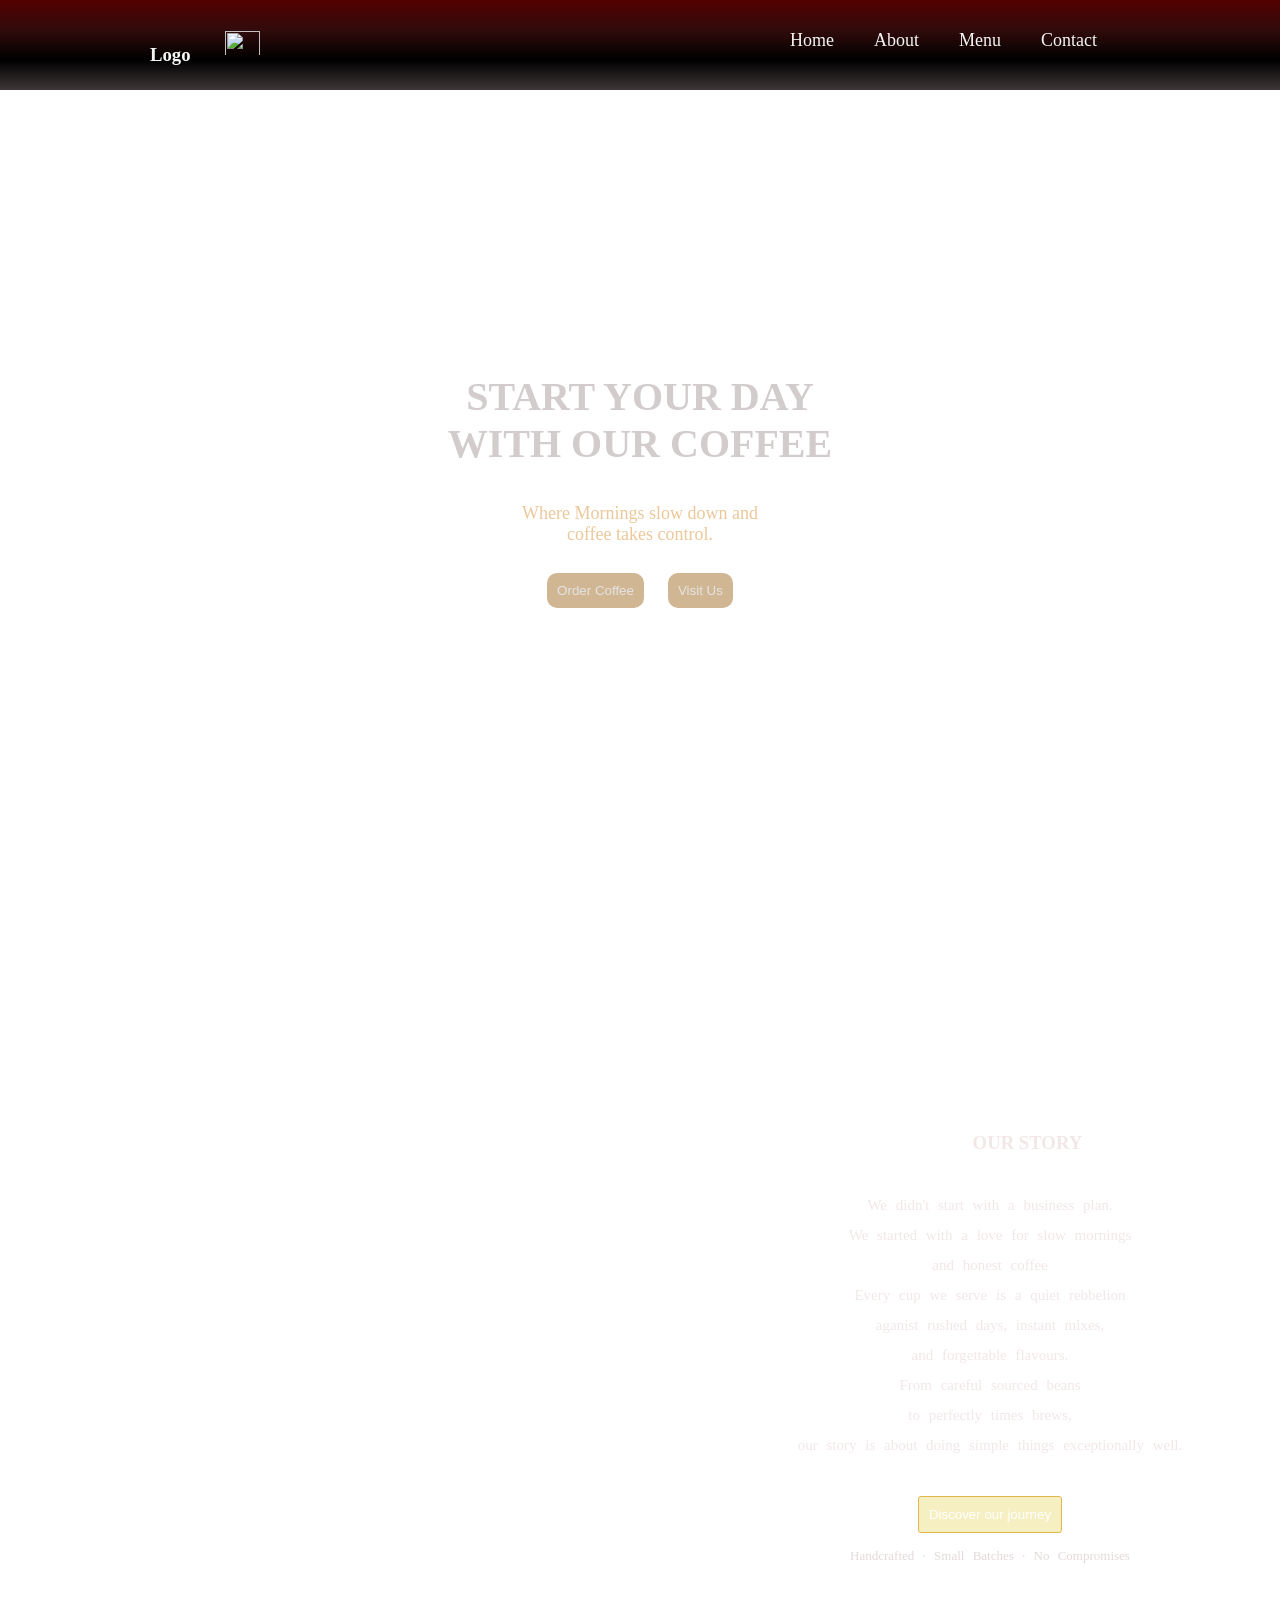
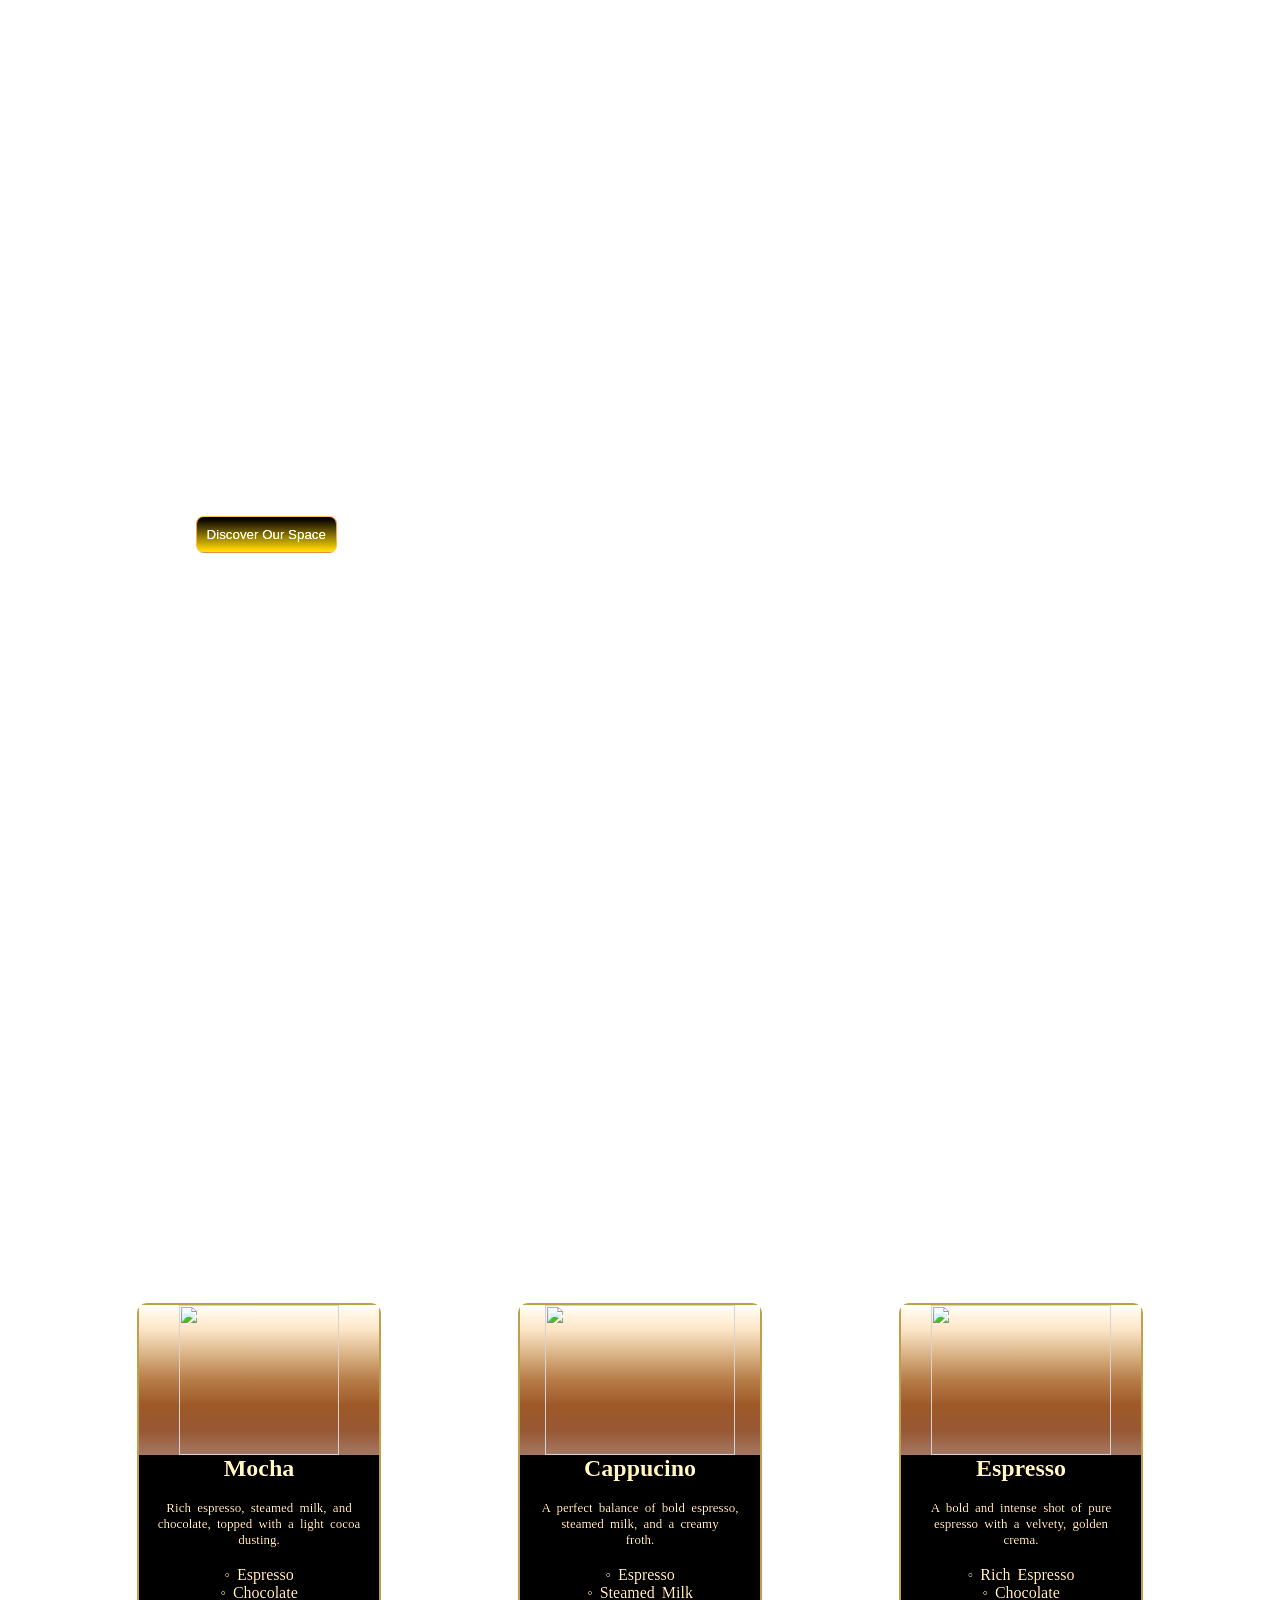
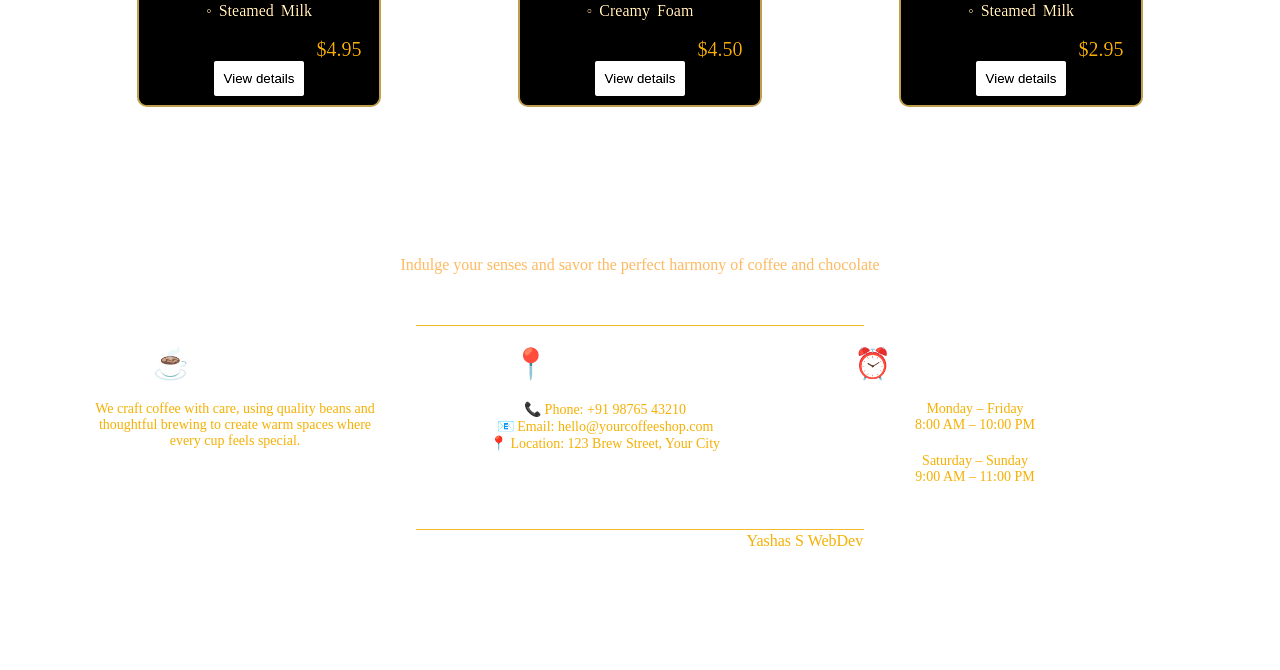
==== index.html @ 4d66d203 "Add files via upload" ====
<!DOCTYPE html>
<html lang="en">
<head>
    <meta charset="UTF-8">
    <meta name="viewport" content="width=device-width, initial-scale=1.0">
    <title>Coffee-Landing-Page</title>
    <link rel="shortcut icon" href="../Coffee-Project/images/favicon-img-coffee.png" type="image/x-icon">
    <link rel="stylesheet" href="style.css">
    <link rel="stylesheet" href="https://cdnjs.cloudflare.com/ajax/libs/font-awesome/7.0.1/css/all.min.css" integrity="sha512-2SwdPD6INVrV/lHTZbO2nodKhrnDdJK9/kg2XD1r9uGqPo1cUbujc+IYdlYdEErWNu69gVcYgdxlmVmzTWnetw==" crossorigin="anonymous" referrerpolicy="no-referrer" />
</head>
<body>
    <nav>
        <section>
            <h1>Logo</h1>
            <img src="./images/coffee-logo.png" alt="" height="35px" width="35px">
        </section>
        <section>
            <ul>
                <li><a href="">Home</a></li>
                <li><a href="">About</a></li>
                <li><a href="">Menu</a></li>
                <li><a href="">Contact</a></li>
            </ul>
        </section>
    </nav>



    <main>
        <section>
            <h1>START YOUR DAY <br> WITH OUR COFFEE</h1>
            <br><br>
            <p>Where Mornings slow down and <br> coffee takes control.</p>
            <br>
            <div>
                <button>Order Coffee</button>
                <button>Visit Us</button>
            </div>
        </section>
    </main>


    <article>
        <section>
            <h1 style="display: flex; justify-content: flex-end;">OUR STORY</h1>
            <br><br>
            <p>We didn't start with a business plan.</p>
            <p>We started with a love for slow mornings <br> and honest coffee</p>
            <p>Every cup we serve is a quiet rebbelion <br> aganist rushed days, instant mixes,<br>and forgettable flavours.</p>
            <p>From careful sourced beans <br> to perfectly times brews,<br>our story is about doing simple things exceptionally well.</p>
            <br><br>
            <div>
                <button>Discover our journey</button>
            </div>
            <p class="para">
                Handcrafted · Small Batches · No Compromises
            </p>
        </section>
    </article>


    <aside>
        <section>
            <h1>PERFECT PLACE <br> TO ENJOY YOUR <br> COFFEE</h1>
            <br>
            <p>Slow mornings. Warm cups. Honest conversations.</p>
            <br>
            <p>From carefully brewed espresso to silky handcrafted lattes. <br>this is where coffee meets comfort and moments linger longer <br>than the last sip.</p>
            <br>
            <p>Crafted with passion. Served with soul.</p>
            <br><br>
            <div>
                <button>Discover Our Space</button>
            </div>
        </section>
    </aside>


    <div class="product-layout">
        <section class="section-1">
            <p>_____________PRODUCTS_______________</p>
        </section>
        <section class="section-2">
            <div class="main-div">
                <div class="sub-div">
                    <img src="./images/1.png" alt="" height="150" width="160">
                </div>
                <div class="sub-div-2">
                    <h1>Mocha</h1>
                    <br>
                    <p>Rich espresso, steamed milk, and <br>chocolate, topped with a light cocoa dusting.</p>
                    <br>
                    <ul>
                        <li>◦ Espresso</li>
                        <li>◦ Chocolate</li>
                        <li>◦ Steamed Milk</li>
                    </ul>
                    <br>
                    <span>$4.95</span>
                    <br>
                    <button style="padding: 10px;">View details</button>
                </div>
            </div>


            <div class="main-div">
                <div class="sub-div">
                    <img src="./images/2.png" alt="" height="150" width="190">
                </div>
                <div class="sub-div-2">
                    <h1>Cappucino</h1>
                    <br>
                    <p>A perfect balance of bold espresso, <br> steamed milk, and a creamy <br> froth.</p>
                    <br>
                    <ul>
                        <li>◦ Espresso</li>
                        <li>◦ Steamed Milk</li>
                        <li>◦ Creamy Foam</li>
                    </ul>
                    <br>
                    <span>$4.50</span>
                    <br>
                    <button style="padding: 10px;">View details</button>
                </div>
            </div>



            <div class="main-div">
                <div class="sub-div">
                    <img src="./images/3.png" alt="" height="150" width="180">
                </div>
                <div class="sub-div-2">
                    <h1>Espresso</h1>
                    <br>
                    <p>A bold and intense shot of pure <br> espresso with a velvety, golden <br> crema.</p>
                    <br>
                    <ul>
                        <li>◦ Rich Espresso</li>
                        <li>◦ Chocolate</li>
                        <li>◦ Steamed Milk</li>
                    </ul>
                    <br>
                    <span>$2.95</span>
                    <br>
                    <button style="padding: 10px;">View details</button>
                </div>
            </div>
        </section>
        <section class="section-3">
            <p>Indulge your senses and savor the perfect harmony of coffee and chocolate</p>
        </section>
        <footer>
            <p>________________________________________________________</p>
            <br>
            <div class="footer-div">
                <div>
                    <h1>☕ About Us</h1>
                    <p>We craft coffee with care, using quality beans and thoughtful brewing to create warm spaces where every cup feels special.</p>
                </div>
                <div>
                    <h1>📍 Contact Us</h1>
                    <p>📞 Phone: +91 98765 43210 <br>
                        📧 Email: hello@yourcoffeeshop.com <br>
                        📍 Location: 123 Brew Street, Your City</p>
                </div>
                <div>
                    <h1>⏰ Opening Hours</h1>
                    <p>Monday – Friday <br>
                    8:00 AM – 10:00 PM</p>
                    <p>Saturday – Sunday <br>
                    9:00 AM – 11:00 PM</p>
                </div>
            </div>
            <br>
            <p>________________________________________________________</p>
            <p><span style="color: whitesmoke;">Copyright &copy; 2026 Yashas S WebDev | Provided by </span><span>Yashas S WebDev</span></p>
        </footer>
    </div>
</body>
</html>
---- style.css ----
*{
    margin: 0;
    border: 0;
}



nav{
    height: 10vh;
    /* background: linear-gradient(black,brown); */
    /* https://grabient.com/HQBgrAzANKAsAcMT0cAjLAnDNYDsOsATDEUSKWicGWlBMHmtA3kS8AGyYRA?style=linearSwatches */
/* https://grabient.com/HQVgnADANMAsBsAOGsDsYYgEwdARlxAGZ4ZVYsZ5VUyw8oBaCYPLW4JZUIopliIlhQ8wCOJFj4fCEA */
    background: linear-gradient(rgb(83, 0, 0),rgb(49, 11, 11),black,rgb(62, 55, 55));
/* background: linear-gradient(90deg, #df3000 0.000%, #ff9125 16.667%, #dad99a 33.333%, #72e0e8 50.000%, #14a3d6 66.667%, #004373 83.333%, #3a0005 100.000%); */
/* background: linear-gradient( #05050a 0.000%, #05050a 7.692%, #090a0e calc(7.692% + 1px), #090a0e 15.385%, #0d0e12 calc(15.385% + 1px), #0d0e12 23.077%, #121316 calc(23.077% + 1px), #121316 30.769%, #16171a calc(30.769% + 1px), #16171a 38.462%, #1a1b1e calc(38.462% + 1px), #1a1b1e 46.154%, #1e1f22 calc(46.154% + 1px), #1e1f22 53.846%, #222326 calc(53.846% + 1px), #222326 61.538%, #26272a calc(61.538% + 1px), #26272a 69.231%, #292a2d calc(69.231% + 1px), #292a2d 76.923%, #2c2d30 calc(76.923% + 1px), #2c2d30 84.615%, #2e2f33 calc(84.615% + 1px), #2e2f33 92.308%, #303135 calc(92.308% + 1px) 100.000%); */
    /* background-color: black; */
    color: whitesmoke;
    display: flex;
    flex-direction: row;
    justify-content: space-between;
}
nav h1{
    display: flex;
    flex-direction: row;
    position: relative;
    left: 150px;
    top: 15px;
    display: inline-block;
}
nav img{
    position: relative;
    left: 180px;
    font-size: 50px;
    top: 20px;
}
nav ul{
    list-style: none;
    display: flex;
    flex-direction: row;
    gap: 40px;
    position: absolute;
    left: 750px;
    top: 30px;
    font-size: 18px;
}
nav ul li a{
    transition-property: all;
    transition-duration: 0.5s;
    transition-timing-function: linear;
}
nav ul li a:hover{
    opacity: 0.5;
}

nav a{
    text-decoration: none;
    color: whitesmoke;
    list-style: none;
}






main{
    height: 90vh;
    /* background: linear-gradient( #ffffd1 0.000%, #ffe07e 16.667%, #ff531e 33.333%, #730000 50.000%, #000000 66.667%, #002d2f 83.333%, #0bbc91 100.000%); */
    color: rgb(224, 217, 217);
    background-image: url(./images/bg-img-coffee-shop.jpg);
    background-repeat: no-repeat;
    background-size: cover;
    background-position: center;
    filter: contrast(85%);
    /* background-attachment: fixed; */
    display: flex;
    flex-direction: column;
    justify-content: center;
    align-items: center;
    text-align: center;
}

main section h1{
    font-size: 40px;
}
main section p{
    font-size: 18px;
    color: rgb(255, 212, 159);
}
main section button{
    padding: 10px;
    border-radius: 10px;
    margin: 10px;
    border-color: white;
    background-color: rgb(223, 192, 151);
    color: whitesmoke;
    cursor: pointer;
    transition-property: all;
    transition-duration: 1s;
    transition-timing-function: ease-in-out;
}
main section button:hover{
    background-color: transparent;
    border-color: whitesmoke;
}
article{
    height: 100vh;
    /* background: linear-gradient( #ffffd1 0.000%, #ffe07e 16.667%, #ff531e 33.333%, #730000 50.000%, #000000 66.667%, #002d2f 83.333%, #0bbc91 100.000%); */
    color: rgba(241, 229, 229, 0.922);
    background-image: url(./images/bg-img-2-Coffee-Shop.jpg);
    background-repeat: repeat;
    background-size: contain;
    background-position: top;
    filter: contrast(100%);
    /* background-attachment: fixed; */
    display: flex;
    flex-direction: column;
    justify-content: center;
    align-items: center;
    text-align: center;
}
article section{
    position: relative;
    left: 250px;
}

article p{
    font-size: 15px;
    line-height: 2;
    /* font-family: cursive; */
    font-family: 'Playfair Display', serif;
    word-spacing: 5px;
    position: relative;
    left: 100px;
    font-weight: 100;
}

article button{
    padding: 10px;
    background-color: rgba(234, 215, 105, 0.5);
    color: white;
    border-radius: 3px;
    border: 1px solid goldenrod;
    opacity: 0.8;
    position: relative;
    left: 100px;
    margin-bottom: 10px;
    cursor: pointer;
    transition: all;
    transition-duration: 1s;
    transition-timing-function: ease-in-out;
}
article button:hover{
    background-color: transparent;
}
.para{
    font-size: 13px;
    /* font-family: serif; */
    font-family: 'Playfair Display', serif;
    color: rgb(228, 217, 217);
}





aside{
    height: 90vh;
    /* background: linear-gradient( #ffffd1 0.000%, #ffe07e 16.667%, #ff531e 33.333%, #730000 50.000%, #000000 66.667%, #002d2f 83.333%, #0bbc91 100.000%); */
    color: rgba(239, 237, 237, 0.865);
    background-image: url(./images/new_bg-img-Coffee-Shop.jpg);
    background-repeat: no-repeat;
    background-size: cover;
    background-position: center;
    filter: contrast(150%);
    /* background-attachment: fixed; */
    display: flex;
    flex-direction: column;
    justify-content: flex-start;
    align-items: flex-start;
    text-align: center;
}
aside section{
    position: relative;
    top: 100px;
    left: 50px;
    line-height: 1;
    word-spacing: 4px;
}
aside section button{
    padding: 10px;
    border-radius: 8px;
    background: linear-gradient(rgb(35, 34, 34),rgb(222, 195, 40));
    /* background-color: rgba(233, 167, 110, 0.792); */
    color: whitesmoke;
    opacity: 1.5;
    cursor: pointer;
    border: 1px solid rgba(233, 167, 110, 0.792);
    transition: all;
    transition-duration: 1s;
    transition-timing-function: ease-in-out;
}
aside section button:hover{
    opacity: 0.5;
}



.product-layout{
    height: 140vh;
    /* background: linear-gradient( #ffffd1 0.000%, #ffe07e 16.667%, #ff531e 33.333%, #730000 50.000%, #000000 66.667%, #002d2f 83.333%, #0bbc91 100.000%); */
    color: rgba(239, 237, 237, 0.865);
    /* background-image: url(https://images.unsplash.com/photo-1497935586351-b67a49e012bf?w=600&auto=format&fit=crop&q=60&ixlib=rb-4.1.0&ixid=M3wxMjA3fDB8MHxzZWFyY2h8NzB8fGNhZmV8ZW58MHx8MHx8fDA%3D); */
    background-image: url(./images/new_bg-2.jpg);
    background-repeat: no-repeat;
    background-size: cover;
    background-position: center;
    filter: contrast(130%);
    /* filter: brightness(130%); */
    /* background-attachment: fixed; */
    /* display: flex;
    flex-direction: column;
    justify-content: flex-start;
    align-items: flex-start;
    text-align: center; */
}
.section-1{
    height: 20vh;
    font-size: 35px;
    display: flex;
    justify-content: center;
    align-items: center;
    text-align: center;
}
.section-2{
    height: 70vh;
    display: flex;
    flex-direction: row;
    align-items: center;
    justify-content: space-evenly;
    text-align: center;
}

.section-2 .main-div{
    height: 400px;
    width: 240px;
    border: 2px solid rgba(197, 169, 98, 0.897);
    background-color: black;
    border-radius: 10px;
}
.section-2 .sub-div{
    display: flex;
    justify-content: center;
    align-items: center;
    /* https://grabient.com/HQdhAYBpgNgZgEzQKwwCzQIwE5vQetInsMnMtDJjCtiNOCJg3HAyDEA?angle=270 */

    background: linear-gradient( #f2e3da 0.000%, #dfcdb6 16.667%, #c5a683 33.333%, #aa7d55 50.000%, #97623d 66.667%, #926145 83.333%, #9c7969 100.000%);
}

.section-2 .sub-div-2{
    /* line-height: 20px; */
    word-spacing: 3px;
    color: wheat;
}

.section-2 .sub-div-2 p{
    font-size: 13px;
}

.section-2 .sub-div-2 button{
    background: linear-gradient(rgb(229, 194, 104));
    border-radius: 2px;
    transition: all;
    transition-duration: 1s;
    transition-timing-function: ease-out;
    cursor: pointer;
}

.section-2 .sub-div-2 span{
    position: relative;
    left: 80px;
    font-size: 20px;
    color: goldenrod;
}

.section-2 .sub-div-2 li{
    list-style: none;
    position: relative;
    right: 20px;
}

.section-2 .sub-div-2 button:hover{
    opacity: 0.5;
}

.section-3{
    height: 10vh;
    display: flex;
    flex-direction: row;
    justify-content: center;
    align-items: center;
    text-align: center;
    color: #e7ac68;
    font-size: 16px;
}

footer{
    height: 40vh;
    display: flex;
    flex-direction: column;
    justify-content: flex-start;
    align-items: center;
}
footer p{
    color: goldenrod;
}
.footer-div{
    font-size: 25vh;
    display: flex;
    flex-direction: row;
    justify-content: center;
    align-items: center;
}
.footer-div div{
    height: 150px;
    width: 300px;
    /* border: 2px solid black; */
    display: flex;
    flex-direction: column;
    justify-content: flex-start;
    align-items: center;
    text-align: center;
    margin-right: 70px;
    
}
.footer-div div h1{
    font-size: 30px;
}
.footer-div div p{
    font-size: 14px;
    margin-top: 20px;
}



@media (max-width: 1024px) {

  nav h1 {
    left: 50px;
  }

  nav img {
    left: 70px;
  }

  nav ul {
    left: auto;
    right: 40px;
    gap: 25px;
    font-size: 16px;
  }

  main section h1 {
    font-size: 34px;
  }

  article section {
    left: 0;
  }

  article p,
  article button {
    left: 0;
  }

  aside section {
    left: 30px;
    top: 80px;
  }

  .section-2 {
    flex-wrap: wrap;
    gap: 30px;
    height: auto;
    padding-bottom: 40px;
  }

  .product-layout {
    height: auto;
  }

  .footer-div {
    gap: 40px;
  }

  .footer-div div {
    margin-right: 0;
  }
}


@media (max-width: 768px) {

  nav {
    flex-direction: column;
    height: auto;
    padding: 15px 0;
    text-align: center;
  }

  nav h1,
  nav img {
    position: static;
    margin: 5px auto;
  }

  nav ul {
    position: static;
    justify-content: center;
    margin-top: 10px;
    gap: 20px;
  }

  main {
    padding: 20px;
  }

  main section h1 {
    font-size: 30px;
  }

  article {
    height: auto;
    padding: 40px 20px;
  }

  article p {
    font-size: 14px;
    line-height: 1.8;
  }

  aside {
    height: auto;
    padding: 40px 20px;
  }

  aside section {
    position: static;
    text-align: left;
  }

  .section-2 {
    flex-direction: column;
  }

  .footer-div {
    flex-direction: column;
    gap: 30px;
  }

  footer {
    height: auto;
    padding-bottom: 30px;
  }
}


@media (max-width: 480px) {

  nav ul {
    flex-direction: column;
    gap: 10px;
  }

  main section h1 {
    font-size: 24px;
    line-height: 1.3;
  }

  main section p {
    font-size: 14px;
  }

  main section button {
    width: 100%;
    max-width: 250px;
  }

  article p {
    font-size: 13px;
    word-spacing: 2px;
  }

  .para {
    font-size: 11px;
  }

  aside section h1 {
    font-size: 26px;
  }

  .section-1 {
    font-size: 24px;
  }

  .section-2 .main-div {
    width: 90%;
    max-width: 280px;
  }

  .section-2 .sub-div-2 span {
    left: 0;
    display: block;
    margin-top: 10px;
  }

  footer p {
    font-size: 12px;
    text-align: center;
  }

  .footer-div div h1 {
    font-size: 20px;
  }

  .footer-div div p {
    font-size: 13px;
  }
}
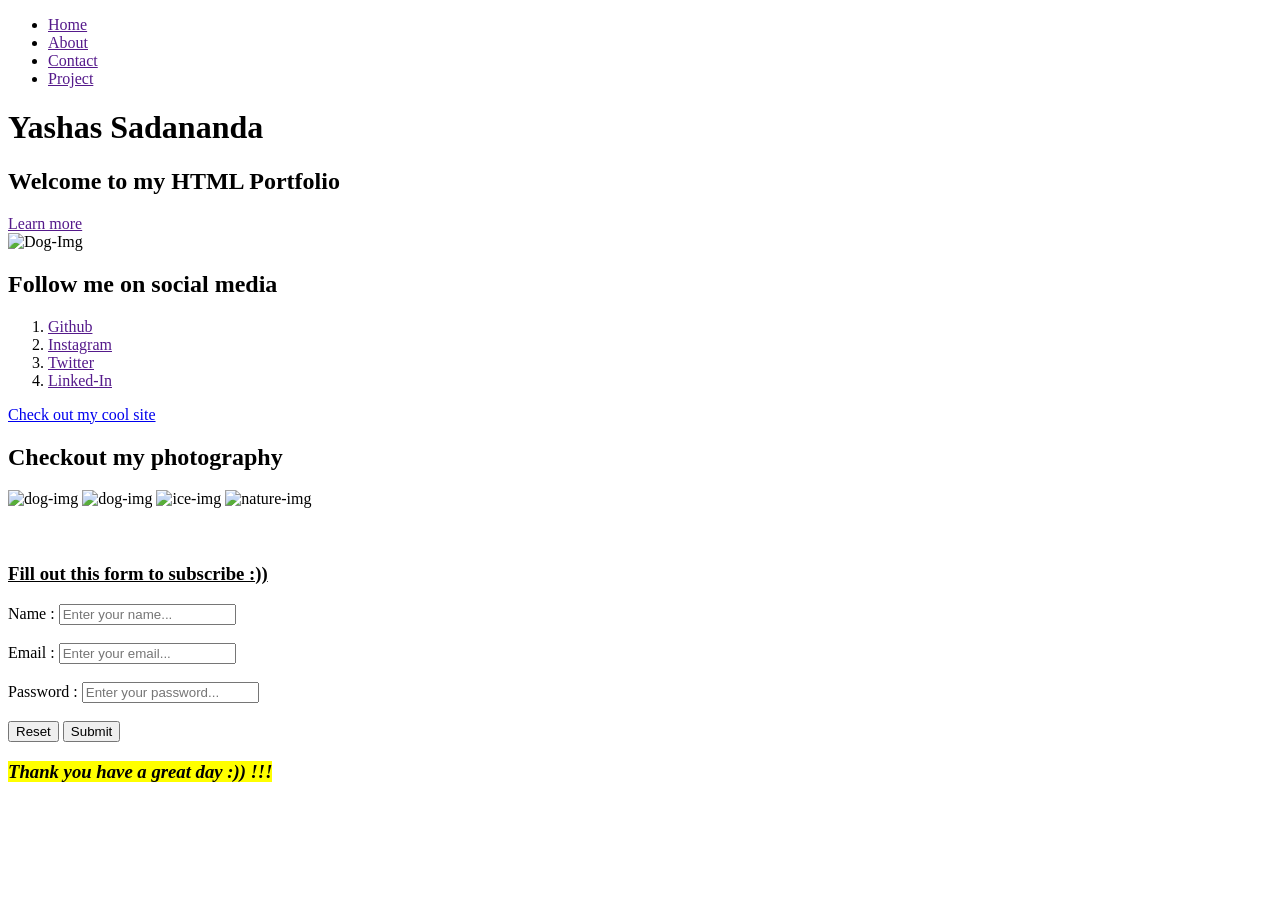
==== commit 91ab6143: "Add files via upload" ====
--- a/index.html
+++ b/index.html
@@ -3,179 +3,63 @@
 <head>
     <meta charset="UTF-8">
     <meta name="viewport" content="width=device-width, initial-scale=1.0">
-    <title>Coffee-Landing-Page</title>
-    <link rel="shortcut icon" href="../Coffee-Project/images/favicon-img-coffee.png" type="image/x-icon">
-    <link rel="stylesheet" href="style.css">
-    <link rel="stylesheet" href="https://cdnjs.cloudflare.com/ajax/libs/font-awesome/7.0.1/css/all.min.css" integrity="sha512-2SwdPD6INVrV/lHTZbO2nodKhrnDdJK9/kg2XD1r9uGqPo1cUbujc+IYdlYdEErWNu69gVcYgdxlmVmzTWnetw==" crossorigin="anonymous" referrerpolicy="no-referrer" />
+    <title>Portfolio-project</title>
 </head>
 <body>
     <nav>
-        <section>
-            <h1>Logo</h1>
-            <img src="./images/coffee-logo.png" alt="" height="35px" width="35px">
-        </section>
-        <section>
-            <ul>
-                <li><a href="">Home</a></li>
-                <li><a href="">About</a></li>
-                <li><a href="">Menu</a></li>
-                <li><a href="">Contact</a></li>
-            </ul>
-        </section>
+        <ul>
+            <li><a href="">Home</a></li>
+            <li><a href="">About</a></li>
+            <li><a href="">Contact</a></li>
+            <li><a href="">Project</a></li>
+        </ul>
     </nav>
 
+    <header>
+        <h1>Yashas Sadananda</h1>
+        <h2>Welcome to my HTML Portfolio</h2>
+        <a href="">Learn more</a>
+        <section>
+            <img src="../images/dog_img-1.jpg" alt="Dog-Img" height="400" >
+        </section>
+    </header>
 
+    <section>
+        <h1>Follow me on social media</h1>
+        <ol>
+            <li><a href="">Github</a></li>
+            <li><a href="">Instagram</a></li>
+            <li><a href="">Twitter</a></li>
+            <li><a href="">Linked-In</a></li>
+        </ol>
+    </section>
 
-    <main>
-        <section>
-            <h1>START YOUR DAY <br> WITH OUR COFFEE</h1>
-            <br><br>
-            <p>Where Mornings slow down and <br> coffee takes control.</p>
-            <br>
-            <div>
-                <button>Order Coffee</button>
-                <button>Visit Us</button>
-            </div>
-        </section>
-    </main>
+    <a href="./personal_site.html">Check out my cool site</a>
 
+    <section>
+        <h1>Checkout my photography</h1>
+        <img src="../images/dog_img-2.jpg" alt="dog-img" height="300" width="300">
+        <img src="../images/dog_img-3.jpg" alt="dog-img" height="300" width="300">
+        <img src="../images/img-1.jpg" alt="ice-img" height="300" width="300">
+        <img src="../images/img-2.jpg" alt="nature-img" height="300" width="300">
+    </section>
 
-    <article>
-        <section>
-            <h1 style="display: flex; justify-content: flex-end;">OUR STORY</h1>
-            <br><br>
-            <p>We didn't start with a business plan.</p>
-            <p>We started with a love for slow mornings <br> and honest coffee</p>
-            <p>Every cup we serve is a quiet rebbelion <br> aganist rushed days, instant mixes,<br>and forgettable flavours.</p>
-            <p>From careful sourced beans <br> to perfectly times brews,<br>our story is about doing simple things exceptionally well.</p>
-            <br><br>
-            <div>
-                <button>Discover our journey</button>
-            </div>
-            <p class="para">
-                Handcrafted · Small Batches · No Compromises
-            </p>
-        </section>
-    </article>
+    <br><br>
+    <h3><ins>Fill out this form to subscribe :))</ins></h3>
+    <form action="">
+        <label for="name">Name : </label>
+        <input type="text" id="name" placeholder="Enter your name...">
+        <br><br>
+        <label for="email">Email : </label>
+        <input type="email" id="email" placeholder="Enter your email...">
+        <br><br>
+        <label for="password">Password : </label>
+        <input type="password" id="password" placeholder="Enter your password...">
+        <br><br>
+        <input type="reset">
+        <input type="submit">
+    </form>
+    <h3><i><mark>Thank you have a great day :)) !!!</mark></i></h3>
 
-
-    <aside>
-        <section>
-            <h1>PERFECT PLACE <br> TO ENJOY YOUR <br> COFFEE</h1>
-            <br>
-            <p>Slow mornings. Warm cups. Honest conversations.</p>
-            <br>
-            <p>From carefully brewed espresso to silky handcrafted lattes. <br>this is where coffee meets comfort and moments linger longer <br>than the last sip.</p>
-            <br>
-            <p>Crafted with passion. Served with soul.</p>
-            <br><br>
-            <div>
-                <button>Discover Our Space</button>
-            </div>
-        </section>
-    </aside>
-
-
-    <div class="product-layout">
-        <section class="section-1">
-            <p>_____________PRODUCTS_______________</p>
-        </section>
-        <section class="section-2">
-            <div class="main-div">
-                <div class="sub-div">
-                    <img src="./images/1.png" alt="" height="150" width="160">
-                </div>
-                <div class="sub-div-2">
-                    <h1>Mocha</h1>
-                    <br>
-                    <p>Rich espresso, steamed milk, and <br>chocolate, topped with a light cocoa dusting.</p>
-                    <br>
-                    <ul>
-                        <li>◦ Espresso</li>
-                        <li>◦ Chocolate</li>
-                        <li>◦ Steamed Milk</li>
-                    </ul>
-                    <br>
-                    <span>$4.95</span>
-                    <br>
-                    <button style="padding: 10px;">View details</button>
-                </div>
-            </div>
-
-
-            <div class="main-div">
-                <div class="sub-div">
-                    <img src="./images/2.png" alt="" height="150" width="190">
-                </div>
-                <div class="sub-div-2">
-                    <h1>Cappucino</h1>
-                    <br>
-                    <p>A perfect balance of bold espresso, <br> steamed milk, and a creamy <br> froth.</p>
-                    <br>
-                    <ul>
-                        <li>◦ Espresso</li>
-                        <li>◦ Steamed Milk</li>
-                        <li>◦ Creamy Foam</li>
-                    </ul>
-                    <br>
-                    <span>$4.50</span>
-                    <br>
-                    <button style="padding: 10px;">View details</button>
-                </div>
-            </div>
-
-
-
-            <div class="main-div">
-                <div class="sub-div">
-                    <img src="./images/3.png" alt="" height="150" width="180">
-                </div>
-                <div class="sub-div-2">
-                    <h1>Espresso</h1>
-                    <br>
-                    <p>A bold and intense shot of pure <br> espresso with a velvety, golden <br> crema.</p>
-                    <br>
-                    <ul>
-                        <li>◦ Rich Espresso</li>
-                        <li>◦ Chocolate</li>
-                        <li>◦ Steamed Milk</li>
-                    </ul>
-                    <br>
-                    <span>$2.95</span>
-                    <br>
-                    <button style="padding: 10px;">View details</button>
-                </div>
-            </div>
-        </section>
-        <section class="section-3">
-            <p>Indulge your senses and savor the perfect harmony of coffee and chocolate</p>
-        </section>
-        <footer>
-            <p>________________________________________________________</p>
-            <br>
-            <div class="footer-div">
-                <div>
-                    <h1>☕ About Us</h1>
-                    <p>We craft coffee with care, using quality beans and thoughtful brewing to create warm spaces where every cup feels special.</p>
-                </div>
-                <div>
-                    <h1>📍 Contact Us</h1>
-                    <p>📞 Phone: +91 98765 43210 <br>
-                        📧 Email: hello@yourcoffeeshop.com <br>
-                        📍 Location: 123 Brew Street, Your City</p>
-                </div>
-                <div>
-                    <h1>⏰ Opening Hours</h1>
-                    <p>Monday – Friday <br>
-                    8:00 AM – 10:00 PM</p>
-                    <p>Saturday – Sunday <br>
-                    9:00 AM – 11:00 PM</p>
-                </div>
-            </div>
-            <br>
-            <p>________________________________________________________</p>
-            <p><span style="color: whitesmoke;">Copyright &copy; 2026 Yashas S WebDev | Provided by </span><span>Yashas S WebDev</span></p>
-        </footer>
-    </div>
 </body>
 </html>
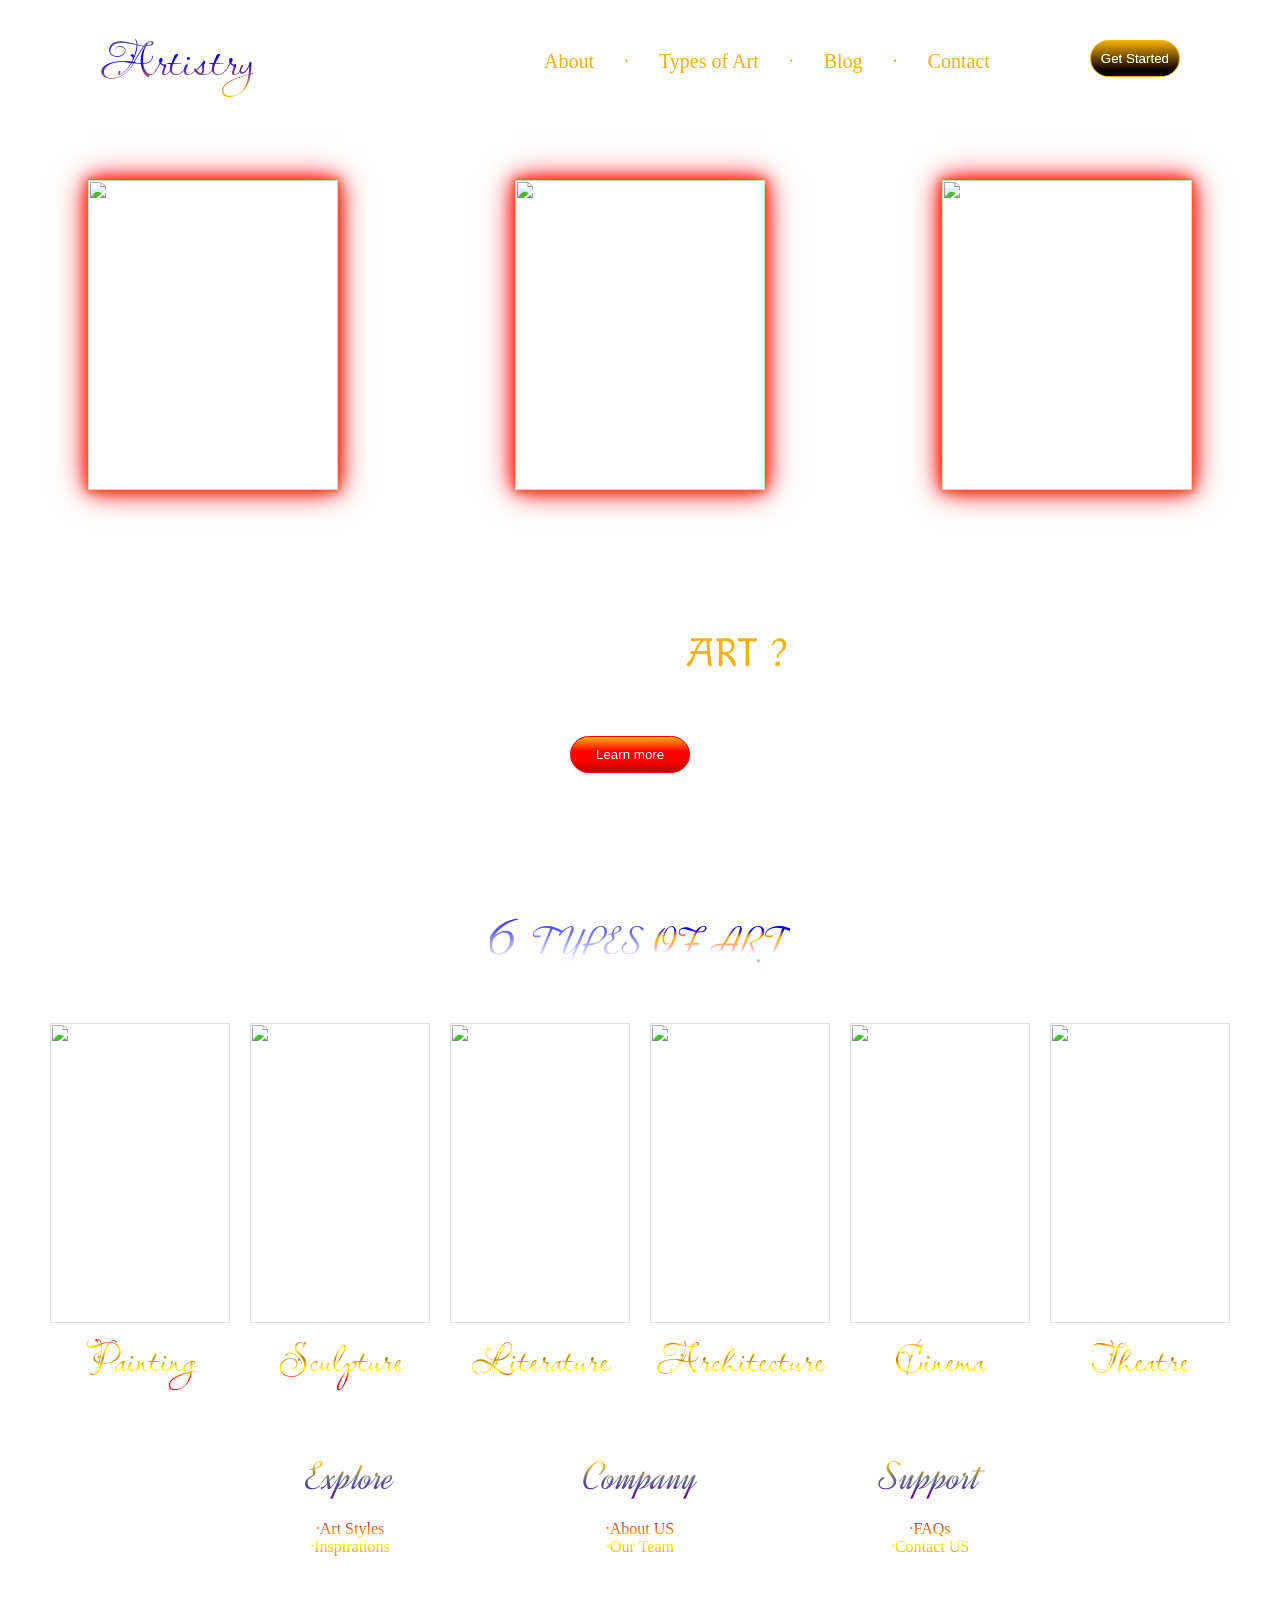
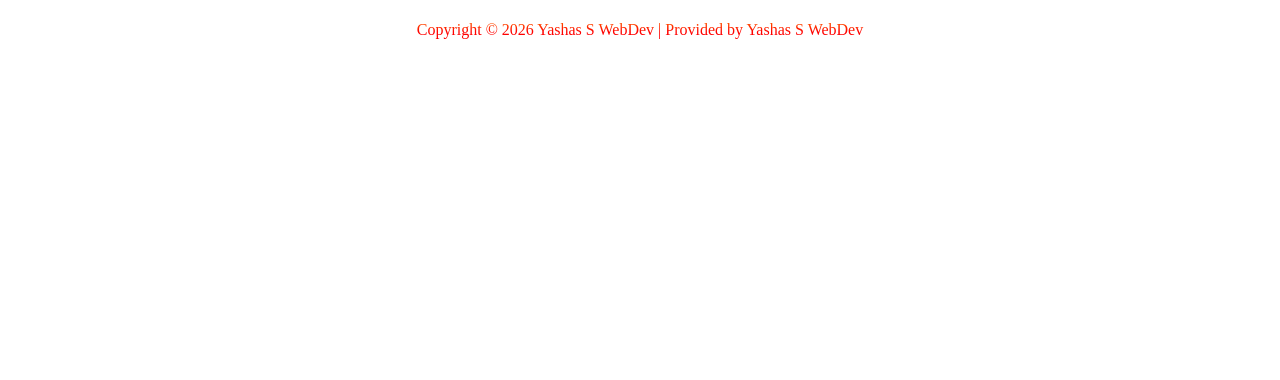
==== commit f66f1610: "Add files via upload" ====
--- a/index.html
+++ b/index.html
@@ -1,65 +1,237 @@
-<!DOCTYPE html>
+<!doctype html>
 <html lang="en">
-<head>
-    <meta charset="UTF-8">
-    <meta name="viewport" content="width=device-width, initial-scale=1.0">
-    <title>Portfolio-project</title>
-</head>
-<body>
-    <nav>
-        <ul>
-            <li><a href="">Home</a></li>
-            <li><a href="">About</a></li>
-            <li><a href="">Contact</a></li>
-            <li><a href="">Project</a></li>
-        </ul>
-    </nav>
-
-    <header>
-        <h1>Yashas Sadananda</h1>
-        <h2>Welcome to my HTML Portfolio</h2>
-        <a href="">Learn more</a>
-        <section>
-            <img src="../images/dog_img-1.jpg" alt="Dog-Img" height="400" >
-        </section>
-    </header>
-
-    <section>
-        <h1>Follow me on social media</h1>
-        <ol>
-            <li><a href="">Github</a></li>
-            <li><a href="">Instagram</a></li>
-            <li><a href="">Twitter</a></li>
-            <li><a href="">Linked-In</a></li>
-        </ol>
+  <head>
+    <link
+      rel="stylesheet"
+      href="https://cdnjs.cloudflare.com/ajax/libs/font-awesome/7.0.1/css/all.min.css"
+      integrity="sha512-2SwdPD6INVrV/lHTZbO2nodKhrnDdJK9/kg2XD1r9uGqPo1cUbujc+IYdlYdEErWNu69gVcYgdxlmVmzTWnetw=="
+      crossorigin="anonymous"
+      referrerpolicy="no-referrer"
+    />
+    <meta charset="UTF-8" />
+    <meta name="viewport" content="width=device-width, initial-scale=1.0" />
+    <title>ART-LANDING-PAGE</title>
+    <link
+      rel="shortcut icon"
+      href="./images/favicon-art.png"
+      type="image/x-icon"
+    />
+    <link rel="stylesheet" href="./style.css" />
+  </head>
+  <body>
+    <section class="main-section">
+      <section class="sub-section-1">
+        <nav>
+          <div class="div-1">
+            <p>Artistry</p>
+          </div>
+          <div class="div-2">
+            <ul
+              style="
+                list-style: none;
+                display: flex;
+                flex-direction: row;
+                gap: 30px;
+              "
+            >
+              <li>About</li>
+              <li>·</li>
+              <li>Types of Art</li>
+              <li>·</li>
+              <li>Blog</li>
+              <li>·</li>
+              <li>Contact</li>
+            </ul>
+            <div>
+              <button>Get Started</button>
+            </div>
+          </div>
+        </nav>
+
+        <main>
+          <div class="main-div">
+            <img src="./images/art-1.jpg" alt="" height="310" width="250" />
+          </div>
+          <div class="main-div">
+            <img
+              src="https://media.istockphoto.com/id/1644205761/vector/cowboy-head-black-and-white-vector.jpg?s=612x612&w=0&k=20&c=gTSV-_FRKkd2I3eiJ2QMciWhutWZNvagYYfFVuodTHY="
+              alt=""
+              height="310"
+              width="250"
+            />
+          </div>
+          <div class="main-div">
+            <!-- <img src="./images/art-5.jpg" alt="" height="310" width="250"> -->
+            <img
+              src="https://media.istockphoto.com/id/2185900001/vector/dynamic-explosion-of-vibrant-rectangular-shapes-with-neon-colors-creates-an-illusion-of.jpg?s=612x612&w=0&k=20&c=5Zt4LghsS0UDJVcOO9KD2DsYStEP7RztVMdB1rDkqF0="
+              alt=""
+              height="310"
+              width="250"
+            />
+          </div>
+        </main>
+
+        <article>
+          <h1>
+            <span style="font-size: 40px">WHAT</span> IS CALLED
+            <span style="color: goldenrod; font-size: 40px">ART ?</span>
+          </h1>
+          <p>
+            Art is a visual object or experience consciously <br />
+            created through skill and imagination
+          </p>
+          <div>
+            <button>Learn more</button>
+          </div>
+        </article>
+      </section>
+
+      <section class="sub-section-2">
+        <div class="section-2-div">
+          <h1>
+            <span
+              style="
+                font-size: 60px;
+                background: linear-gradient(blue, white);
+                -webkit-background-clip: text;
+                -webkit-text-fill-color: transparent;
+              "
+              >6 <span style="font-size: 40px">TYPES</span></span
+            >
+            <span
+              style="
+                background: linear-gradient(
+                  yellow,
+                  blue,
+                  orange,
+                  rgb(236, 156, 169),
+                  whitesmoke,
+                  blue
+                );
+                -webkit-background-clip: text;
+                -webkit-text-fill-color: transparent;
+              "
+              >OF ART</span
+            >
+          </h1>
+          <div class="main-div">
+            <div class="sub-div">
+              <img
+                height="300"
+                width="180"
+                src="./images/painting-art.jpg"
+                alt=""
+              />
+              <h1>Painting</h1>
+            </div>
+            <div class="sub-div">
+              <img
+                height="300"
+                width="180"
+                src="./images/sculpture-img.jpg"
+                alt=""
+              />
+              <h1>Sculpture</h1>
+            </div>
+            <div class="sub-div">
+              <img
+                height="300"
+                width="180"
+                src="./images/literature-art.jpg"
+                alt=""
+              />
+              <h1>Literature</h1>
+            </div>
+            <div class="sub-div">
+              <img
+                height="300"
+                width="180"
+                src="./images/architecture-art.jpg"
+                alt=""
+              />
+              <h1>Architecture</h1>
+            </div>
+            <div class="sub-div">
+              <img
+                height="300"
+                width="180"
+                src="./images/cinema-art.jpg"
+                alt=""
+              />
+              <h1>Cinema</h1>
+            </div>
+            <div class="sub-div">
+              <img
+                height="300"
+                width="180"
+                src="./images/theatre-art.jpg"
+                alt=""
+              />
+              <h1>Theatre</h1>
+            </div>
+          </div>
+
+          <footer>
+            <div class="main-main-div">
+              <div class="child-div">
+                <h1>Explore</h1>
+                <br />
+                <p>
+                  ·Art Styles <br />
+                  ·Inspirations
+                </p>
+              </div>
+              <div class="child-div">
+                <h1>Company</h1>
+                <br />
+                <p>
+                  ·About US <br />
+                  ·Our Team
+                </p>
+              </div>
+              <div class="child-div">
+                <h1>Support</h1>
+                <br />
+                <p>
+                  ·FAQs <br />
+                  ·Contact US
+                </p>
+              </div>
+            </div>
+
+            <div
+              style="
+                background: linear-gradient(gold, red);
+                -webkit-background-clip: text;
+                -webkit-text-fill-color: transparent;
+                display: flex;
+                flex-direction: column;
+                justify-content: center;
+                align-items: center;
+              "
+            >
+              <div style="">
+                <a href=""
+                  ><i class="fa-brands fa-instagram" style="font-size: 40px"></i
+                ></a>
+                <a href=""
+                  ><i class="fa-brands fa-facebook" style="font-size: 40px"></i
+                ></a>
+                <a href=""
+                  ><i class="fa-brands fa-twitter" style="font-size: 40px"></i
+                ></a>
+                <a href=""
+                  ><i class="fa-brands fa-youtube" style="font-size: 40px"></i
+                ></a>
+              </div>
+              <br />
+              <div>
+                <p>Copyright © 2026 Yashas S WebDev | Provided by Yashas S WebDev</p>
+              </div>
+            </div>
+          </footer>
+        </div>
+      </section>
     </section>
-
-    <a href="./personal_site.html">Check out my cool site</a>
-
-    <section>
-        <h1>Checkout my photography</h1>
-        <img src="../images/dog_img-2.jpg" alt="dog-img" height="300" width="300">
-        <img src="../images/dog_img-3.jpg" alt="dog-img" height="300" width="300">
-        <img src="../images/img-1.jpg" alt="ice-img" height="300" width="300">
-        <img src="../images/img-2.jpg" alt="nature-img" height="300" width="300">
-    </section>
-
-    <br><br>
-    <h3><ins>Fill out this form to subscribe :))</ins></h3>
-    <form action="">
-        <label for="name">Name : </label>
-        <input type="text" id="name" placeholder="Enter your name...">
-        <br><br>
-        <label for="email">Email : </label>
-        <input type="email" id="email" placeholder="Enter your email...">
-        <br><br>
-        <label for="password">Password : </label>
-        <input type="password" id="password" placeholder="Enter your password...">
-        <br><br>
-        <input type="reset">
-        <input type="submit">
-    </form>
-    <h3><i><mark>Thank you have a great day :)) !!!</mark></i></h3>
-
-</body>
-</html>+  </body>
+</html>
--- a/style.css
+++ b/style.css
@@ -0,0 +1,386 @@
+@import url("https://fonts.googleapis.com/css2?family=Lavishly+Yours&display=swap");
+@import url("https://fonts.googleapis.com/css2?family=Macondo&display=swap");
+@import url("https://fonts.googleapis.com/css2?family=Dynalight&display=swap");
+@import url("https://fonts.googleapis.com/css2?family=Lavishly+Yours&display=swap");
+* {
+  border: 0;
+  margin: 0;
+  box-sizing: border-box;
+}
+
+.main-section {
+  height: 220vh;
+  /* min-height: 100vh; */
+  /* height: 200vh;
+    overflow: hidden;  */
+}
+
+.sub-section-1 {
+  height: 100vh;
+  background-image: url(./images/img-1.jpg);
+  background-repeat: no-repeat;
+  background-size: cover;
+  background-position: center;
+  filter: contrast(130%);
+}
+.sub-section-1 nav {
+  height: 20vh;
+  display: flex;
+  flex-direction: row;
+  color: whitesmoke;
+  justify-content: space-between;
+}
+.sub-section-2 {
+  height: 120vh;
+  /* min-height: 100vh; */
+  /* background-image: url(./images/img-2.jpg); */
+  background-image: url(https://static.vecteezy.com/system/resources/thumbnails/005/935/712/small_2x/3d-black-technology-abstract-background-overlap-layer-on-dark-space-with-silver-stripe-effect-decoration-graphic-design-element-future-style-concept-for-flyer-brochure-cover-or-landing-page-vector.jpg);
+  background-repeat: no-repeat;
+  background-size: cover;
+  background-position: center;
+  filter: contrast(150%);
+}
+.div-1 {
+  font-family: "Lavishly Yours", cursive;
+  font-weight: 400;
+  font-style: normal;
+  font-size: 50px;
+  position: relative;
+  left: 100px;
+  top: 20px;
+  background: linear-gradient(
+    yellow,
+    blue,
+    orange,
+    rgb(236, 156, 169),
+    whitesmoke,
+    blue
+  );
+  -webkit-background-clip: text;
+  -webkit-text-fill-color: transparent;
+}
+
+.div-2 {
+  font-family: serif;
+  font-style: normal;
+  font-size: 20px;
+  list-style: none;
+  display: flex;
+  flex-direction: row;
+  gap: 200px;
+}
+.div-2 ul {
+  position: relative;
+  top: 50px;
+  cursor: pointer;
+}
+.div-2 ul li {
+  transition: all;
+  transition-duration: 0.8s;
+  transition-timing-function: linear;
+  color: goldenrod;
+}
+.div-2 ul li:hover {
+  opacity: 0.6;
+}
+.div-2 button {
+  padding: 10px;
+  border-radius: 20px;
+  position: relative;
+  top: 40px;
+  right: 100px;
+  /* background-color: rgb(203, 164, 129); */
+  background: linear-gradient(goldenrod, black);
+  /* color: rgb(212, 199, 199); */
+  color: whitesmoke;
+  /* color: rgb(183, 183, 169); */
+  /* border: 2px solid rgb(203,164,129); */
+  border: 0.5px solid goldenrod;
+  cursor: pointer;
+  transition: all;
+  transition-duration: 1s;
+  transition-timing-function: linear;
+}
+.div-2 button:hover {
+  /* background-color: transparent; */
+  opacity: 0.5;
+  /* color: whitesmoke; */
+  color: gold;
+}
+
+.sub-section-1 main {
+  height: 50vh;
+  display: flex;
+  flex-direction: row;
+  justify-content: space-around;
+}
+.sub-section-1 .main-div {
+  height: 310px;
+  width: 250px;
+  box-shadow:
+    0 0 5px #ff6a00,
+    0 0 15px #ff3c00,
+    0 0 30px #ff0000;
+  cursor: pointer;
+  transition: all;
+  transition-duration: 1.5s;
+  transition-timing-function: ease-in-out;
+}
+
+.sub-section-1 .main-div:hover {
+  transform: scale(1.1);
+}
+
+.sub-section-1 article {
+  height: 30vh;
+  color: whitesmoke;
+}
+
+.sub-section-1 article button {
+  padding: 10px 25px;
+  border-radius: 20px;
+  background: linear-gradient(orange, red, brown);
+  cursor: pointer;
+  border: 0.5px solid red;
+  text-align: center;
+  /* transition: all;
+    transition-duration: 2s;
+    transition-timing-function: linear; */
+  position: relative;
+  top: 20px;
+  left: 570px;
+  color: whitesmoke;
+  transition: opacity 0.6s ease;
+}
+.sub-section-1 article button:hover {
+  opacity: 0.4;
+}
+
+.sub-section-1 article h1 {
+  font-family: "Macondo", cursive;
+  font-weight: 400;
+  font-style: normal;
+  text-align: center;
+}
+.sub-section-1 article p {
+  font-family: "Macondo", cursive;
+  font-weight: 400;
+  font-style: normal;
+  text-align: center;
+}
+
+.section-2-div {
+  height: 80vh;
+  /* padding: 4rem 0; */
+  color: whitesmoke;
+}
+
+.section-2-div h1 {
+  font-family: "Dynalight", cursive;
+  font-weight: 400;
+  font-style: normal;
+  text-align: center;
+  font-size: 40px;
+}
+
+.sub-section-2 .main-div {
+  margin-top: 50px;
+  display: flex;
+  flex-direction: row;
+  justify-content: center;
+  align-items: center;
+  align-content: space-around;
+  gap: 20px;
+}
+.sub-section-2 .main-div div {
+  /* margin-right: 5px; */
+  height: 430px;
+  width: 180px;
+  /* border: 1px solid whitesmoke; */
+}
+
+.sub-section-2 .main-div .sub-div h1 {
+  font-family: "Lavishly Yours", cursive;
+  font-weight: 400;
+  font-style: normal;
+  background: linear-gradient(
+    red,
+    red,
+    gold,
+    rgb(159, 124, 59),
+    gold,
+    red,
+    red
+  );
+  -webkit-background-clip: text;
+  -webkit-text-fill-color: transparent;
+}
+
+.sub-section-2 footer {
+  height: 30vh;
+}
+
+footer .main-main-div {
+  display: flex;
+  flex-direction: row;
+  justify-content: center;
+  align-items: center;
+  gap: 10px;
+  text-align: center;
+}
+
+footer .child-div {
+  /* border: 1px solid whitesmoke; */
+  height: 150px;
+  width: 280px;
+  background: linear-gradient(
+    gold,
+    rgb(97, 97, 149),
+    purple,
+    gold,
+    purple,
+    blue
+  );
+  -webkit-background-clip: text;
+  -webkit-text-fill-color: transparent;
+}
+
+
+@media (max-width: 1024px) {
+
+  .div-2 {
+    gap: 100px;
+  }
+
+  .sub-section-1 main {
+    justify-content: center;
+    gap: 30px;
+  }
+
+  .sub-section-1 article button {
+    left: 0;
+    display: block;
+    margin: 20px auto;
+  }
+
+  .sub-section-2 .main-div {
+    flex-wrap: wrap;
+    justify-content: center;
+  }
+
+  .sub-section-2 .main-div div {
+    height: auto;
+  }
+
+}
+
+
+@media (max-width: 768px) {
+
+  /* NAVBAR */
+  .sub-section-1 nav {
+    height: auto;
+    flex-direction: column;
+    align-items: center;
+    gap: 15px;
+    padding: 20px 0;
+  }
+
+  .div-1 {
+    left: 0;
+    top: 0;
+    font-size: 42px;
+  }
+
+  .div-2 {
+    flex-direction: column;
+    gap: 15px;
+    align-items: center;
+  }
+
+  .div-2 ul {
+    top: 0;
+    gap: 20px;
+  }
+
+  .div-2 button {
+    top: 0;
+    right: 0;
+  }
+
+  /* HERO CARDS */
+  .sub-section-1 main {
+    flex-direction: column;
+    height: auto;
+    align-items: center;
+    gap: 25px;
+  }
+
+  /* ARTICLE */
+  .sub-section-1 article {
+    height: auto;
+    padding: 20px;
+  }
+
+  /* SECTION 2 */
+  .section-2-div {
+    height: auto;
+    padding-bottom: 40px;
+  }
+
+  .sub-section-2 {
+    height: auto;
+  }
+
+}
+@media (max-width: 480px) {
+
+  /* LOGO */
+  .div-1 {
+    font-size: 34px;
+  }
+
+  /* NAV MENU */
+  .div-2 ul {
+    flex-wrap: wrap;
+    justify-content: center;
+    font-size: 16px;
+  }
+
+  /* CARDS */
+  .sub-section-1 .main-div {
+    width: 220px;
+    height: auto;
+  }
+
+  .sub-section-1 .main-div img {
+    width: 100%;
+    height: auto;
+  }
+
+  /* SECTION 2 TITLE */
+  .section-2-div h1 {
+    font-size: 32px;
+  }
+
+  /* ART TYPES */
+  .sub-section-2 .main-div {
+    flex-direction: column;
+  }
+
+  .sub-section-2 .main-div div {
+    width: 200px;
+  }
+
+  /* FOOTER */
+  footer .main-main-div {
+    flex-direction: column;
+    gap: 20px;
+  }
+
+  footer .child-div {
+    width: 100%;
+    height: auto;
+  }
+
+}
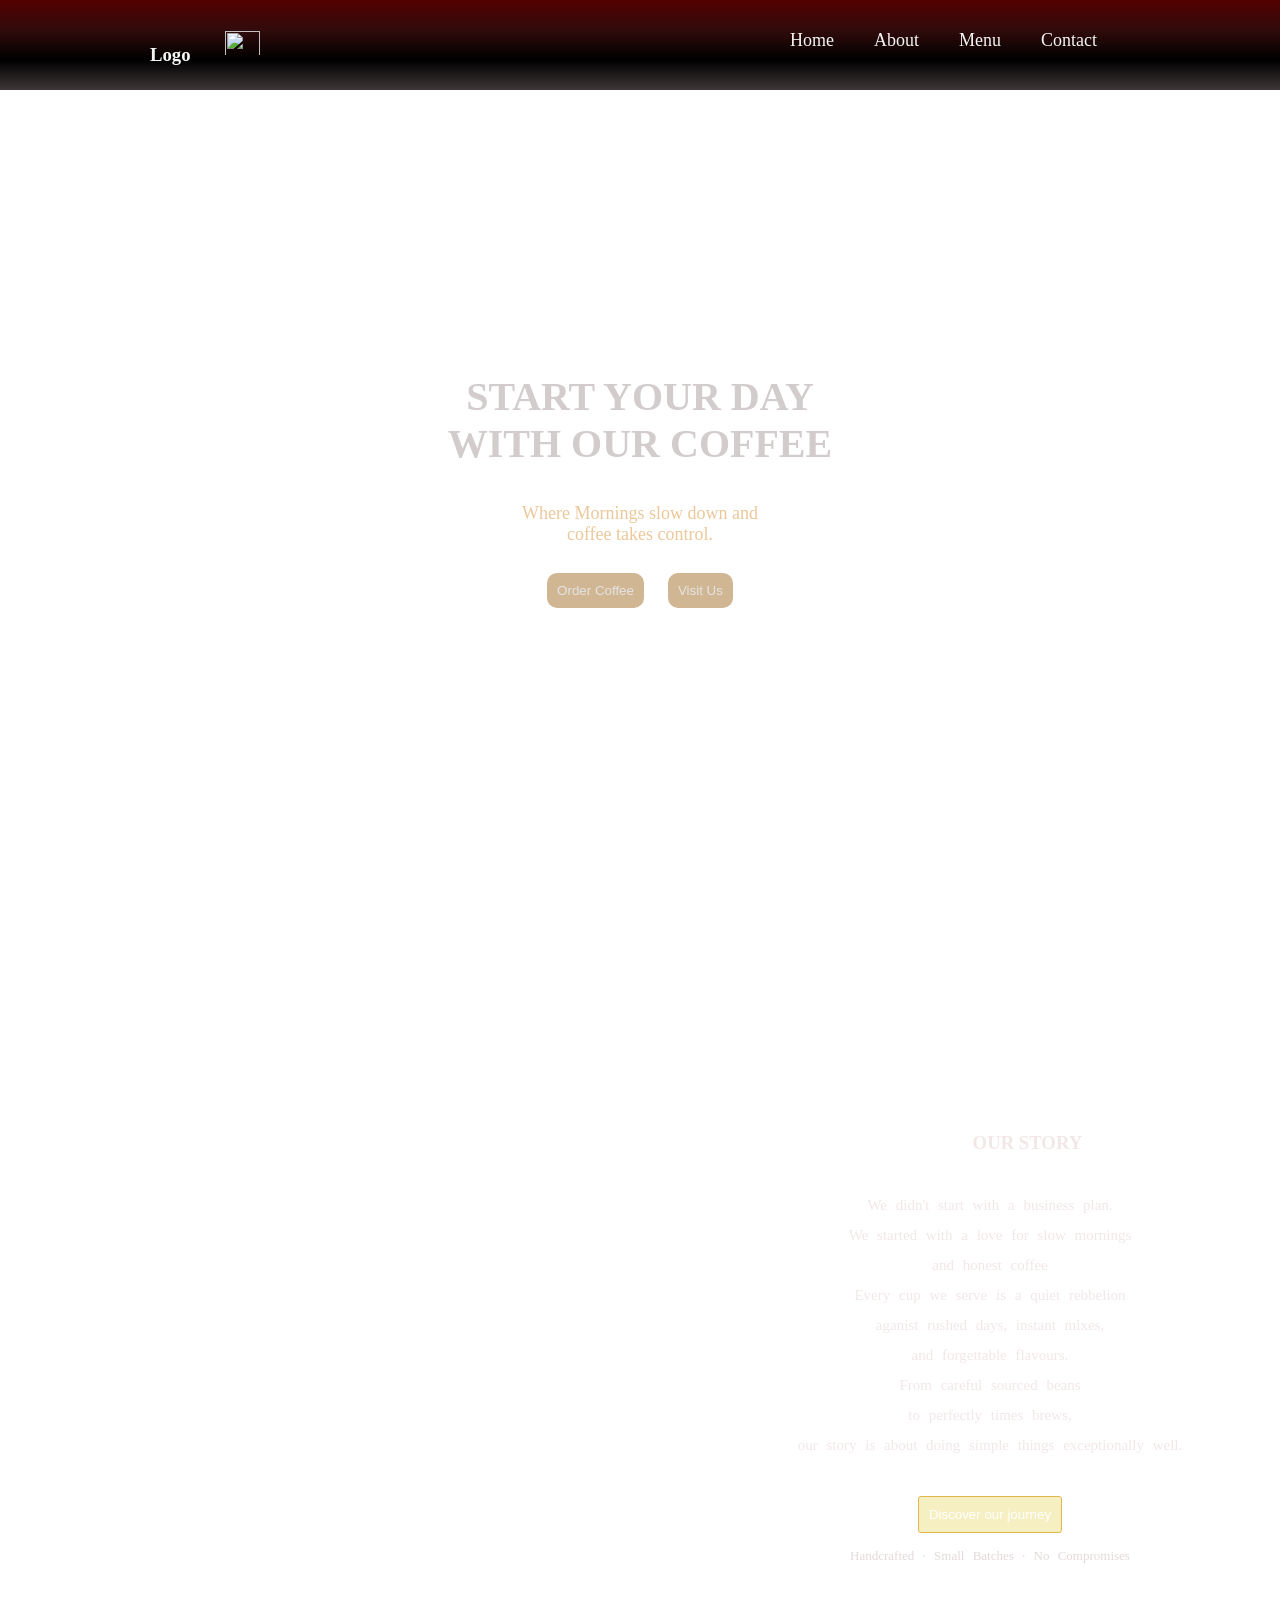
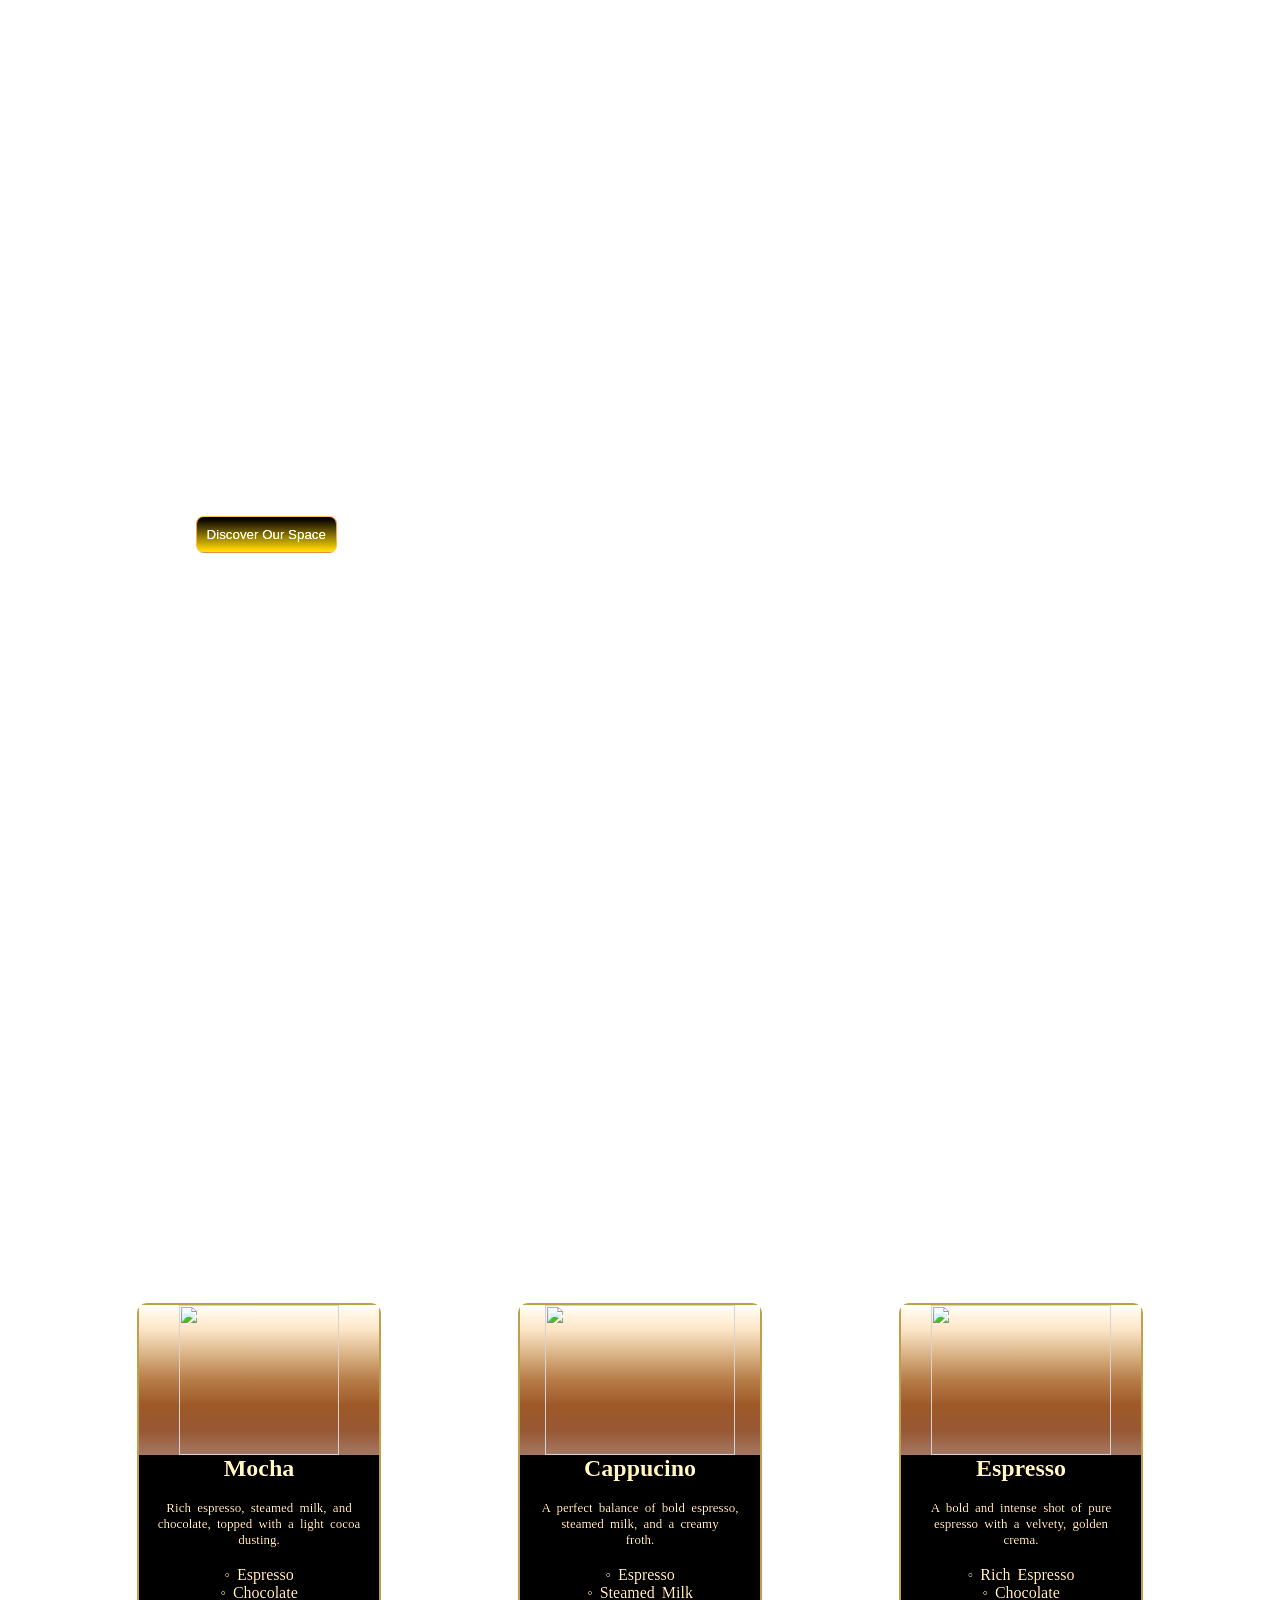
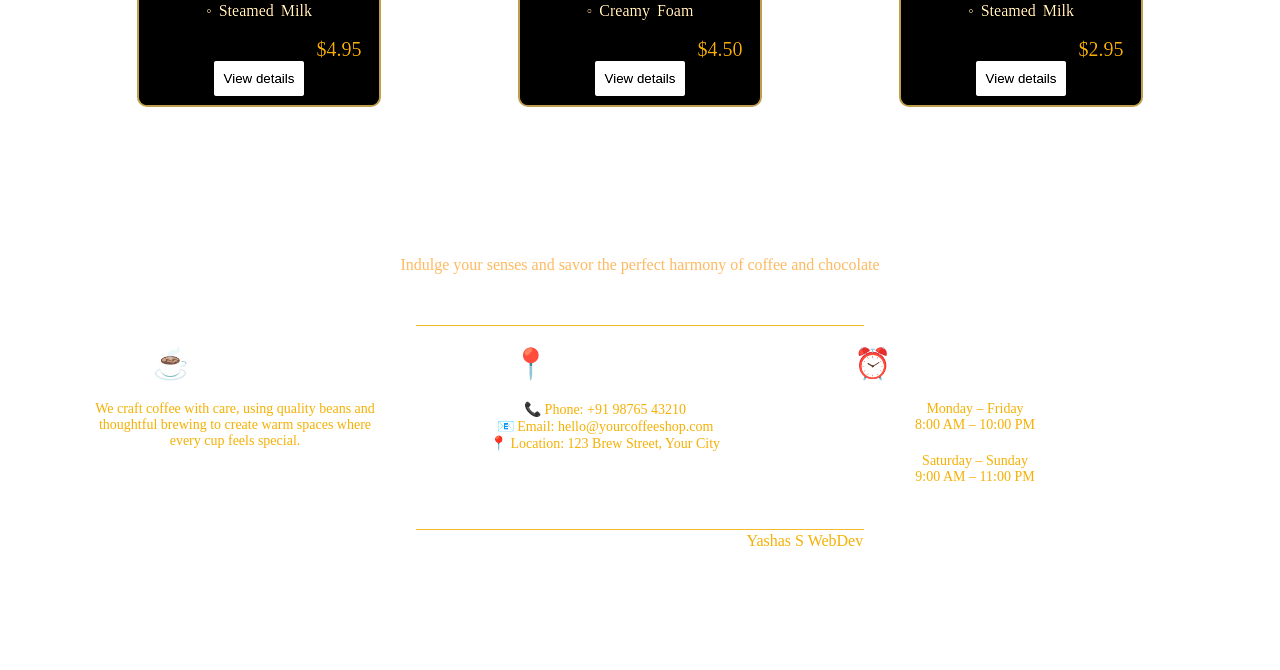
==== commit 63c81c44: "Fix HTML structure and redeploy trigger" ====
--- a/index.html
+++ b/index.html
@@ -1,237 +1,184 @@
-<!doctype html>
+<!-- redeploy trigger -->
+
+<!DOCTYPE html>
 <html lang="en">
-  <head>
-    <link
-      rel="stylesheet"
-      href="https://cdnjs.cloudflare.com/ajax/libs/font-awesome/7.0.1/css/all.min.css"
-      integrity="sha512-2SwdPD6INVrV/lHTZbO2nodKhrnDdJK9/kg2XD1r9uGqPo1cUbujc+IYdlYdEErWNu69gVcYgdxlmVmzTWnetw=="
-      crossorigin="anonymous"
-      referrerpolicy="no-referrer"
-    />
-    <meta charset="UTF-8" />
-    <meta name="viewport" content="width=device-width, initial-scale=1.0" />
-    <title>ART-LANDING-PAGE</title>
-    <link
-      rel="shortcut icon"
-      href="./images/favicon-art.png"
-      type="image/x-icon"
-    />
-    <link rel="stylesheet" href="./style.css" />
-  </head>
-  <body>
-    <section class="main-section">
-      <section class="sub-section-1">
-        <nav>
-          <div class="div-1">
-            <p>Artistry</p>
-          </div>
-          <div class="div-2">
-            <ul
-              style="
-                list-style: none;
-                display: flex;
-                flex-direction: row;
-                gap: 30px;
-              "
-            >
-              <li>About</li>
-              <li>·</li>
-              <li>Types of Art</li>
-              <li>·</li>
-              <li>Blog</li>
-              <li>·</li>
-              <li>Contact</li>
+<head>
+    <meta charset="UTF-8">
+    <meta name="viewport" content="width=device-width, initial-scale=1.0">
+    <title>Coffee-Landing-Page</title>
+    <link rel="shortcut icon" href="../Coffee-Project/images/favicon-img-coffee.png" type="image/x-icon">
+    <link rel="stylesheet" href="style.css">
+    <link rel="stylesheet" href="https://cdnjs.cloudflare.com/ajax/libs/font-awesome/7.0.1/css/all.min.css" integrity="sha512-2SwdPD6INVrV/lHTZbO2nodKhrnDdJK9/kg2XD1r9uGqPo1cUbujc+IYdlYdEErWNu69gVcYgdxlmVmzTWnetw==" crossorigin="anonymous" referrerpolicy="no-referrer" />
+</head>
+<body>
+    <nav>
+        <section>
+            <h1>Logo</h1>
+            <img src="./images/coffee-logo.png" alt="" height="35px" width="35px">
+        </section>
+        <section>
+            <ul>
+                <li><a href="">Home</a></li>
+                <li><a href="">About</a></li>
+                <li><a href="">Menu</a></li>
+                <li><a href="">Contact</a></li>
             </ul>
+        </section>
+    </nav>
+
+
+
+    <main>
+        <section>
+            <h1>START YOUR DAY <br> WITH OUR COFFEE</h1>
+            <br><br>
+            <p>Where Mornings slow down and <br> coffee takes control.</p>
+            <br>
             <div>
-              <button>Get Started</button>
+                <button>Order Coffee</button>
+                <button>Visit Us</button>
             </div>
-          </div>
-        </nav>
+        </section>
+    </main>
 
-        <main>
-          <div class="main-div">
-            <img src="./images/art-1.jpg" alt="" height="310" width="250" />
-          </div>
-          <div class="main-div">
-            <img
-              src="https://media.istockphoto.com/id/1644205761/vector/cowboy-head-black-and-white-vector.jpg?s=612x612&w=0&k=20&c=gTSV-_FRKkd2I3eiJ2QMciWhutWZNvagYYfFVuodTHY="
-              alt=""
-              height="310"
-              width="250"
-            />
-          </div>
-          <div class="main-div">
-            <!-- <img src="./images/art-5.jpg" alt="" height="310" width="250"> -->
-            <img
-              src="https://media.istockphoto.com/id/2185900001/vector/dynamic-explosion-of-vibrant-rectangular-shapes-with-neon-colors-creates-an-illusion-of.jpg?s=612x612&w=0&k=20&c=5Zt4LghsS0UDJVcOO9KD2DsYStEP7RztVMdB1rDkqF0="
-              alt=""
-              height="310"
-              width="250"
-            />
-          </div>
-        </main>
 
-        <article>
-          <h1>
-            <span style="font-size: 40px">WHAT</span> IS CALLED
-            <span style="color: goldenrod; font-size: 40px">ART ?</span>
-          </h1>
-          <p>
-            Art is a visual object or experience consciously <br />
-            created through skill and imagination
-          </p>
-          <div>
-            <button>Learn more</button>
-          </div>
-        </article>
-      </section>
+    <article>
+        <section>
+            <h1 style="display: flex; justify-content: flex-end;">OUR STORY</h1>
+            <br><br>
+            <p>We didn't start with a business plan.</p>
+            <p>We started with a love for slow mornings <br> and honest coffee</p>
+            <p>Every cup we serve is a quiet rebbelion <br> aganist rushed days, instant mixes,<br>and forgettable flavours.</p>
+            <p>From careful sourced beans <br> to perfectly times brews,<br>our story is about doing simple things exceptionally well.</p>
+            <br><br>
+            <div>
+                <button>Discover our journey</button>
+            </div>
+            <p class="para">
+                Handcrafted · Small Batches · No Compromises
+            </p>
+        </section>
+    </article>
 
-      <section class="sub-section-2">
-        <div class="section-2-div">
-          <h1>
-            <span
-              style="
-                font-size: 60px;
-                background: linear-gradient(blue, white);
-                -webkit-background-clip: text;
-                -webkit-text-fill-color: transparent;
-              "
-              >6 <span style="font-size: 40px">TYPES</span></span
-            >
-            <span
-              style="
-                background: linear-gradient(
-                  yellow,
-                  blue,
-                  orange,
-                  rgb(236, 156, 169),
-                  whitesmoke,
-                  blue
-                );
-                -webkit-background-clip: text;
-                -webkit-text-fill-color: transparent;
-              "
-              >OF ART</span
-            >
-          </h1>
-          <div class="main-div">
-            <div class="sub-div">
-              <img
-                height="300"
-                width="180"
-                src="./images/painting-art.jpg"
-                alt=""
-              />
-              <h1>Painting</h1>
+
+    <aside>
+        <section>
+            <h1>PERFECT PLACE <br> TO ENJOY YOUR <br> COFFEE</h1>
+            <br>
+            <p>Slow mornings. Warm cups. Honest conversations.</p>
+            <br>
+            <p>From carefully brewed espresso to silky handcrafted lattes. <br>this is where coffee meets comfort and moments linger longer <br>than the last sip.</p>
+            <br>
+            <p>Crafted with passion. Served with soul.</p>
+            <br><br>
+            <div>
+                <button>Discover Our Space</button>
             </div>
-            <div class="sub-div">
-              <img
-                height="300"
-                width="180"
-                src="./images/sculpture-img.jpg"
-                alt=""
-              />
-              <h1>Sculpture</h1>
-            </div>
-            <div class="sub-div">
-              <img
-                height="300"
-                width="180"
-                src="./images/literature-art.jpg"
-                alt=""
-              />
-              <h1>Literature</h1>
-            </div>
-            <div class="sub-div">
-              <img
-                height="300"
-                width="180"
-                src="./images/architecture-art.jpg"
-                alt=""
-              />
-              <h1>Architecture</h1>
-            </div>
-            <div class="sub-div">
-              <img
-                height="300"
-                width="180"
-                src="./images/cinema-art.jpg"
-                alt=""
-              />
-              <h1>Cinema</h1>
-            </div>
-            <div class="sub-div">
-              <img
-                height="300"
-                width="180"
-                src="./images/theatre-art.jpg"
-                alt=""
-              />
-              <h1>Theatre</h1>
-            </div>
-          </div>
+        </section>
+    </aside>
 
-          <footer>
-            <div class="main-main-div">
-              <div class="child-div">
-                <h1>Explore</h1>
-                <br />
-                <p>
-                  ·Art Styles <br />
-                  ·Inspirations
-                </p>
-              </div>
-              <div class="child-div">
-                <h1>Company</h1>
-                <br />
-                <p>
-                  ·About US <br />
-                  ·Our Team
-                </p>
-              </div>
-              <div class="child-div">
-                <h1>Support</h1>
-                <br />
-                <p>
-                  ·FAQs <br />
-                  ·Contact US
-                </p>
-              </div>
+
+    <div class="product-layout">
+        <section class="section-1">
+            <p>_____________PRODUCTS_______________</p>
+        </section>
+        <section class="section-2">
+            <div class="main-div">
+                <div class="sub-div">
+                    <img src="./images/1.png" alt="" height="150" width="160">
+                </div>
+                <div class="sub-div-2">
+                    <h1>Mocha</h1>
+                    <br>
+                    <p>Rich espresso, steamed milk, and <br>chocolate, topped with a light cocoa dusting.</p>
+                    <br>
+                    <ul>
+                        <li>◦ Espresso</li>
+                        <li>◦ Chocolate</li>
+                        <li>◦ Steamed Milk</li>
+                    </ul>
+                    <br>
+                    <span>$4.95</span>
+                    <br>
+                    <button style="padding: 10px;">View details</button>
+                </div>
             </div>
 
-            <div
-              style="
-                background: linear-gradient(gold, red);
-                -webkit-background-clip: text;
-                -webkit-text-fill-color: transparent;
-                display: flex;
-                flex-direction: column;
-                justify-content: center;
-                align-items: center;
-              "
-            >
-              <div style="">
-                <a href=""
-                  ><i class="fa-brands fa-instagram" style="font-size: 40px"></i
-                ></a>
-                <a href=""
-                  ><i class="fa-brands fa-facebook" style="font-size: 40px"></i
-                ></a>
-                <a href=""
-                  ><i class="fa-brands fa-twitter" style="font-size: 40px"></i
-                ></a>
-                <a href=""
-                  ><i class="fa-brands fa-youtube" style="font-size: 40px"></i
-                ></a>
-              </div>
-              <br />
-              <div>
-                <p>Copyright © 2026 Yashas S WebDev | Provided by Yashas S WebDev</p>
-              </div>
+
+            <div class="main-div">
+                <div class="sub-div">
+                    <img src="./images/2.png" alt="" height="150" width="190">
+                </div>
+                <div class="sub-div-2">
+                    <h1>Cappucino</h1>
+                    <br>
+                    <p>A perfect balance of bold espresso, <br> steamed milk, and a creamy <br> froth.</p>
+                    <br>
+                    <ul>
+                        <li>◦ Espresso</li>
+                        <li>◦ Steamed Milk</li>
+                        <li>◦ Creamy Foam</li>
+                    </ul>
+                    <br>
+                    <span>$4.50</span>
+                    <br>
+                    <button style="padding: 10px;">View details</button>
+                </div>
             </div>
-          </footer>
-        </div>
-      </section>
-    </section>
-  </body>
+
+
+
+            <div class="main-div">
+                <div class="sub-div">
+                    <img src="./images/3.png" alt="" height="150" width="180">
+                </div>
+                <div class="sub-div-2">
+                    <h1>Espresso</h1>
+                    <br>
+                    <p>A bold and intense shot of pure <br> espresso with a velvety, golden <br> crema.</p>
+                    <br>
+                    <ul>
+                        <li>◦ Rich Espresso</li>
+                        <li>◦ Chocolate</li>
+                        <li>◦ Steamed Milk</li>
+                    </ul>
+                    <br>
+                    <span>$2.95</span>
+                    <br>
+                    <button style="padding: 10px;">View details</button>
+                </div>
+            </div>
+        </section>
+        <section class="section-3">
+            <p>Indulge your senses and savor the perfect harmony of coffee and chocolate</p>
+        </section>
+        <footer>
+            <p>________________________________________________________</p>
+            <br>
+            <div class="footer-div">
+                <div>
+                    <h1>☕ About Us</h1>
+                    <p>We craft coffee with care, using quality beans and thoughtful brewing to create warm spaces where every cup feels special.</p>
+                </div>
+                <div>
+                    <h1>📍 Contact Us</h1>
+                    <p>📞 Phone: +91 98765 43210 <br>
+                        📧 Email: hello@yourcoffeeshop.com <br>
+                        📍 Location: 123 Brew Street, Your City</p>
+                </div>
+                <div>
+                    <h1>⏰ Opening Hours</h1>
+                    <p>Monday – Friday <br>
+                    8:00 AM – 10:00 PM</p>
+                    <p>Saturday – Sunday <br>
+                    9:00 AM – 11:00 PM</p>
+                </div>
+            </div>
+            <br>
+            <p>________________________________________________________</p>
+            <p><span style="color: whitesmoke;">Copyright &copy; 2026 Yashas S WebDev | Provided by </span><span>Yashas S WebDev</span></p>
+        </footer>
+    </div>
+</body>
+
 </html>
--- a/style.css
+++ b/style.css
@@ -1,386 +1,530 @@
-@import url("https://fonts.googleapis.com/css2?family=Lavishly+Yours&display=swap");
-@import url("https://fonts.googleapis.com/css2?family=Macondo&display=swap");
-@import url("https://fonts.googleapis.com/css2?family=Dynalight&display=swap");
-@import url("https://fonts.googleapis.com/css2?family=Lavishly+Yours&display=swap");
-* {
-  border: 0;
-  margin: 0;
-  box-sizing: border-box;
-}
-
-.main-section {
-  height: 220vh;
-  /* min-height: 100vh; */
-  /* height: 200vh;
-    overflow: hidden;  */
-}
-
-.sub-section-1 {
-  height: 100vh;
-  background-image: url(./images/img-1.jpg);
-  background-repeat: no-repeat;
-  background-size: cover;
-  background-position: center;
-  filter: contrast(130%);
-}
-.sub-section-1 nav {
-  height: 20vh;
-  display: flex;
-  flex-direction: row;
-  color: whitesmoke;
-  justify-content: space-between;
-}
-.sub-section-2 {
-  height: 120vh;
-  /* min-height: 100vh; */
-  /* background-image: url(./images/img-2.jpg); */
-  background-image: url(https://static.vecteezy.com/system/resources/thumbnails/005/935/712/small_2x/3d-black-technology-abstract-background-overlap-layer-on-dark-space-with-silver-stripe-effect-decoration-graphic-design-element-future-style-concept-for-flyer-brochure-cover-or-landing-page-vector.jpg);
-  background-repeat: no-repeat;
-  background-size: cover;
-  background-position: center;
-  filter: contrast(150%);
-}
-.div-1 {
-  font-family: "Lavishly Yours", cursive;
-  font-weight: 400;
-  font-style: normal;
-  font-size: 50px;
-  position: relative;
-  left: 100px;
-  top: 20px;
-  background: linear-gradient(
-    yellow,
-    blue,
-    orange,
-    rgb(236, 156, 169),
-    whitesmoke,
-    blue
-  );
-  -webkit-background-clip: text;
-  -webkit-text-fill-color: transparent;
-}
-
-.div-2 {
-  font-family: serif;
-  font-style: normal;
-  font-size: 20px;
-  list-style: none;
-  display: flex;
-  flex-direction: row;
-  gap: 200px;
-}
-.div-2 ul {
-  position: relative;
-  top: 50px;
-  cursor: pointer;
-}
-.div-2 ul li {
-  transition: all;
-  transition-duration: 0.8s;
-  transition-timing-function: linear;
-  color: goldenrod;
-}
-.div-2 ul li:hover {
-  opacity: 0.6;
-}
-.div-2 button {
-  padding: 10px;
-  border-radius: 20px;
-  position: relative;
-  top: 40px;
-  right: 100px;
-  /* background-color: rgb(203, 164, 129); */
-  background: linear-gradient(goldenrod, black);
-  /* color: rgb(212, 199, 199); */
-  color: whitesmoke;
-  /* color: rgb(183, 183, 169); */
-  /* border: 2px solid rgb(203,164,129); */
-  border: 0.5px solid goldenrod;
-  cursor: pointer;
-  transition: all;
-  transition-duration: 1s;
-  transition-timing-function: linear;
-}
-.div-2 button:hover {
-  /* background-color: transparent; */
-  opacity: 0.5;
-  /* color: whitesmoke; */
-  color: gold;
-}
-
-.sub-section-1 main {
-  height: 50vh;
-  display: flex;
-  flex-direction: row;
-  justify-content: space-around;
-}
-.sub-section-1 .main-div {
-  height: 310px;
-  width: 250px;
-  box-shadow:
-    0 0 5px #ff6a00,
-    0 0 15px #ff3c00,
-    0 0 30px #ff0000;
-  cursor: pointer;
-  transition: all;
-  transition-duration: 1.5s;
-  transition-timing-function: ease-in-out;
-}
-
-.sub-section-1 .main-div:hover {
-  transform: scale(1.1);
-}
-
-.sub-section-1 article {
-  height: 30vh;
-  color: whitesmoke;
-}
-
-.sub-section-1 article button {
-  padding: 10px 25px;
-  border-radius: 20px;
-  background: linear-gradient(orange, red, brown);
-  cursor: pointer;
-  border: 0.5px solid red;
-  text-align: center;
-  /* transition: all;
-    transition-duration: 2s;
-    transition-timing-function: linear; */
-  position: relative;
-  top: 20px;
-  left: 570px;
-  color: whitesmoke;
-  transition: opacity 0.6s ease;
-}
-.sub-section-1 article button:hover {
-  opacity: 0.4;
-}
-
-.sub-section-1 article h1 {
-  font-family: "Macondo", cursive;
-  font-weight: 400;
-  font-style: normal;
-  text-align: center;
-}
-.sub-section-1 article p {
-  font-family: "Macondo", cursive;
-  font-weight: 400;
-  font-style: normal;
-  text-align: center;
-}
-
-.section-2-div {
-  height: 80vh;
-  /* padding: 4rem 0; */
-  color: whitesmoke;
-}
-
-.section-2-div h1 {
-  font-family: "Dynalight", cursive;
-  font-weight: 400;
-  font-style: normal;
-  text-align: center;
-  font-size: 40px;
-}
-
-.sub-section-2 .main-div {
-  margin-top: 50px;
-  display: flex;
-  flex-direction: row;
-  justify-content: center;
-  align-items: center;
-  align-content: space-around;
-  gap: 20px;
-}
-.sub-section-2 .main-div div {
-  /* margin-right: 5px; */
-  height: 430px;
-  width: 180px;
-  /* border: 1px solid whitesmoke; */
-}
-
-.sub-section-2 .main-div .sub-div h1 {
-  font-family: "Lavishly Yours", cursive;
-  font-weight: 400;
-  font-style: normal;
-  background: linear-gradient(
-    red,
-    red,
-    gold,
-    rgb(159, 124, 59),
-    gold,
-    red,
-    red
-  );
-  -webkit-background-clip: text;
-  -webkit-text-fill-color: transparent;
-}
-
-.sub-section-2 footer {
-  height: 30vh;
-}
-
-footer .main-main-div {
-  display: flex;
-  flex-direction: row;
-  justify-content: center;
-  align-items: center;
-  gap: 10px;
-  text-align: center;
-}
-
-footer .child-div {
-  /* border: 1px solid whitesmoke; */
-  height: 150px;
-  width: 280px;
-  background: linear-gradient(
-    gold,
-    rgb(97, 97, 149),
-    purple,
-    gold,
-    purple,
-    blue
-  );
-  -webkit-background-clip: text;
-  -webkit-text-fill-color: transparent;
-}
+*{
+    margin: 0;
+    border: 0;
+}
+
+
+
+nav{
+    height: 10vh;
+    /* background: linear-gradient(black,brown); */
+    /* https://grabient.com/HQBgrAzANKAsAcMT0cAjLAnDNYDsOsATDEUSKWicGWlBMHmtA3kS8AGyYRA?style=linearSwatches */
+/* https://grabient.com/HQVgnADANMAsBsAOGsDsYYgEwdARlxAGZ4ZVYsZ5VUyw8oBaCYPLW4JZUIopliIlhQ8wCOJFj4fCEA */
+    background: linear-gradient(rgb(83, 0, 0),rgb(49, 11, 11),black,rgb(62, 55, 55));
+/* background: linear-gradient(90deg, #df3000 0.000%, #ff9125 16.667%, #dad99a 33.333%, #72e0e8 50.000%, #14a3d6 66.667%, #004373 83.333%, #3a0005 100.000%); */
+/* background: linear-gradient( #05050a 0.000%, #05050a 7.692%, #090a0e calc(7.692% + 1px), #090a0e 15.385%, #0d0e12 calc(15.385% + 1px), #0d0e12 23.077%, #121316 calc(23.077% + 1px), #121316 30.769%, #16171a calc(30.769% + 1px), #16171a 38.462%, #1a1b1e calc(38.462% + 1px), #1a1b1e 46.154%, #1e1f22 calc(46.154% + 1px), #1e1f22 53.846%, #222326 calc(53.846% + 1px), #222326 61.538%, #26272a calc(61.538% + 1px), #26272a 69.231%, #292a2d calc(69.231% + 1px), #292a2d 76.923%, #2c2d30 calc(76.923% + 1px), #2c2d30 84.615%, #2e2f33 calc(84.615% + 1px), #2e2f33 92.308%, #303135 calc(92.308% + 1px) 100.000%); */
+    /* background-color: black; */
+    color: whitesmoke;
+    display: flex;
+    flex-direction: row;
+    justify-content: space-between;
+}
+nav h1{
+    display: flex;
+    flex-direction: row;
+    position: relative;
+    left: 150px;
+    top: 15px;
+    display: inline-block;
+}
+nav img{
+    position: relative;
+    left: 180px;
+    font-size: 50px;
+    top: 20px;
+}
+nav ul{
+    list-style: none;
+    display: flex;
+    flex-direction: row;
+    gap: 40px;
+    position: absolute;
+    left: 750px;
+    top: 30px;
+    font-size: 18px;
+}
+nav ul li a{
+    transition-property: all;
+    transition-duration: 0.5s;
+    transition-timing-function: linear;
+}
+nav ul li a:hover{
+    opacity: 0.5;
+}
+
+nav a{
+    text-decoration: none;
+    color: whitesmoke;
+    list-style: none;
+}
+
+
+
+
+
+
+main{
+    height: 90vh;
+    /* background: linear-gradient( #ffffd1 0.000%, #ffe07e 16.667%, #ff531e 33.333%, #730000 50.000%, #000000 66.667%, #002d2f 83.333%, #0bbc91 100.000%); */
+    color: rgb(224, 217, 217);
+    background-image: url(./images/bg-img-coffee-shop.jpg);
+    background-repeat: no-repeat;
+    background-size: cover;
+    background-position: center;
+    filter: contrast(85%);
+    /* background-attachment: fixed; */
+    display: flex;
+    flex-direction: column;
+    justify-content: center;
+    align-items: center;
+    text-align: center;
+}
+
+main section h1{
+    font-size: 40px;
+}
+main section p{
+    font-size: 18px;
+    color: rgb(255, 212, 159);
+}
+main section button{
+    padding: 10px;
+    border-radius: 10px;
+    margin: 10px;
+    border-color: white;
+    background-color: rgb(223, 192, 151);
+    color: whitesmoke;
+    cursor: pointer;
+    transition-property: all;
+    transition-duration: 1s;
+    transition-timing-function: ease-in-out;
+}
+main section button:hover{
+    background-color: transparent;
+    border-color: whitesmoke;
+}
+article{
+    height: 100vh;
+    /* background: linear-gradient( #ffffd1 0.000%, #ffe07e 16.667%, #ff531e 33.333%, #730000 50.000%, #000000 66.667%, #002d2f 83.333%, #0bbc91 100.000%); */
+    color: rgba(241, 229, 229, 0.922);
+    background-image: url(./images/bg-img-2-coffee-Shop.jpg);
+    background-repeat: repeat;
+    background-size: contain;
+    background-position: top;
+    filter: contrast(100%);
+    /* background-attachment: fixed; */
+    display: flex;
+    flex-direction: column;
+    justify-content: center;
+    align-items: center;
+    text-align: center;
+}
+article section{
+    position: relative;
+    left: 250px;
+}
+
+article p{
+    font-size: 15px;
+    line-height: 2;
+    /* font-family: cursive; */
+    font-family: 'Playfair Display', serif;
+    word-spacing: 5px;
+    position: relative;
+    left: 100px;
+    font-weight: 100;
+}
+
+article button{
+    padding: 10px;
+    background-color: rgba(234, 215, 105, 0.5);
+    color: white;
+    border-radius: 3px;
+    border: 1px solid goldenrod;
+    opacity: 0.8;
+    position: relative;
+    left: 100px;
+    margin-bottom: 10px;
+    cursor: pointer;
+    transition: all;
+    transition-duration: 1s;
+    transition-timing-function: ease-in-out;
+}
+article button:hover{
+    background-color: transparent;
+}
+.para{
+    font-size: 13px;
+    /* font-family: serif; */
+    font-family: 'Playfair Display', serif;
+    color: rgb(228, 217, 217);
+}
+
+
+
+
+
+aside{
+    height: 90vh;
+    /* background: linear-gradient( #ffffd1 0.000%, #ffe07e 16.667%, #ff531e 33.333%, #730000 50.000%, #000000 66.667%, #002d2f 83.333%, #0bbc91 100.000%); */
+    color: rgba(239, 237, 237, 0.865);
+    background-image: url(./images/new_bg-img-coffee-Shop.jpg);
+    background-repeat: no-repeat;
+    background-size: cover;
+    background-position: center;
+    filter: contrast(150%);
+    /* background-attachment: fixed; */
+    display: flex;
+    flex-direction: column;
+    justify-content: flex-start;
+    align-items: flex-start;
+    text-align: center;
+}
+aside section{
+    position: relative;
+    top: 100px;
+    left: 50px;
+    line-height: 1;
+    word-spacing: 4px;
+}
+aside section button{
+    padding: 10px;
+    border-radius: 8px;
+    background: linear-gradient(rgb(35, 34, 34),rgb(222, 195, 40));
+    /* background-color: rgba(233, 167, 110, 0.792); */
+    color: whitesmoke;
+    opacity: 1.5;
+    cursor: pointer;
+    border: 1px solid rgba(233, 167, 110, 0.792);
+    transition: all;
+    transition-duration: 1s;
+    transition-timing-function: ease-in-out;
+}
+aside section button:hover{
+    opacity: 0.5;
+}
+
+
+
+.product-layout{
+    height: 140vh;
+    /* background: linear-gradient( #ffffd1 0.000%, #ffe07e 16.667%, #ff531e 33.333%, #730000 50.000%, #000000 66.667%, #002d2f 83.333%, #0bbc91 100.000%); */
+    color: rgba(239, 237, 237, 0.865);
+    /* background-image: url(https://images.unsplash.com/photo-1497935586351-b67a49e012bf?w=600&auto=format&fit=crop&q=60&ixlib=rb-4.1.0&ixid=M3wxMjA3fDB8MHxzZWFyY2h8NzB8fGNhZmV8ZW58MHx8MHx8fDA%3D); */
+    background-image: url(./images/new_bg-2.jpg);
+    background-repeat: no-repeat;
+    background-size: cover;
+    background-position: center;
+    filter: contrast(130%);
+    /* filter: brightness(130%); */
+    /* background-attachment: fixed; */
+    /* display: flex;
+    flex-direction: column;
+    justify-content: flex-start;
+    align-items: flex-start;
+    text-align: center; */
+}
+.section-1{
+    height: 20vh;
+    font-size: 35px;
+    display: flex;
+    justify-content: center;
+    align-items: center;
+    text-align: center;
+}
+.section-2{
+    height: 70vh;
+    display: flex;
+    flex-direction: row;
+    align-items: center;
+    justify-content: space-evenly;
+    text-align: center;
+}
+
+.section-2 .main-div{
+    height: 400px;
+    width: 240px;
+    border: 2px solid rgba(197, 169, 98, 0.897);
+    background-color: black;
+    border-radius: 10px;
+}
+.section-2 .sub-div{
+    display: flex;
+    justify-content: center;
+    align-items: center;
+    /* https://grabient.com/HQdhAYBpgNgZgEzQKwwCzQIwE5vQetInsMnMtDJjCtiNOCJg3HAyDEA?angle=270 */
+
+    background: linear-gradient( #f2e3da 0.000%, #dfcdb6 16.667%, #c5a683 33.333%, #aa7d55 50.000%, #97623d 66.667%, #926145 83.333%, #9c7969 100.000%);
+}
+
+.section-2 .sub-div-2{
+    /* line-height: 20px; */
+    word-spacing: 3px;
+    color: wheat;
+}
+
+.section-2 .sub-div-2 p{
+    font-size: 13px;
+}
+
+.section-2 .sub-div-2 button{
+    background: linear-gradient(rgb(229, 194, 104));
+    border-radius: 2px;
+    transition: all;
+    transition-duration: 1s;
+    transition-timing-function: ease-out;
+    cursor: pointer;
+}
+
+.section-2 .sub-div-2 span{
+    position: relative;
+    left: 80px;
+    font-size: 20px;
+    color: goldenrod;
+}
+
+.section-2 .sub-div-2 li{
+    list-style: none;
+    position: relative;
+    right: 20px;
+}
+
+.section-2 .sub-div-2 button:hover{
+    opacity: 0.5;
+}
+
+.section-3{
+    height: 10vh;
+    display: flex;
+    flex-direction: row;
+    justify-content: center;
+    align-items: center;
+    text-align: center;
+    color: #e7ac68;
+    font-size: 16px;
+}
+
+footer{
+    height: 40vh;
+    display: flex;
+    flex-direction: column;
+    justify-content: flex-start;
+    align-items: center;
+}
+footer p{
+    color: goldenrod;
+}
+.footer-div{
+    font-size: 25vh;
+    display: flex;
+    flex-direction: row;
+    justify-content: center;
+    align-items: center;
+}
+.footer-div div{
+    height: 150px;
+    width: 300px;
+    /* border: 2px solid black; */
+    display: flex;
+    flex-direction: column;
+    justify-content: flex-start;
+    align-items: center;
+    text-align: center;
+    margin-right: 70px;
+    
+}
+.footer-div div h1{
+    font-size: 30px;
+}
+.footer-div div p{
+    font-size: 14px;
+    margin-top: 20px;
+}
+
 
 
 @media (max-width: 1024px) {
 
-  .div-2 {
-    gap: 100px;
-  }
-
-  .sub-section-1 main {
-    justify-content: center;
+  nav h1 {
+    left: 50px;
+  }
+
+  nav img {
+    left: 70px;
+  }
+
+  nav ul {
+    left: auto;
+    right: 40px;
+    gap: 25px;
+    font-size: 16px;
+  }
+
+  main section h1 {
+    font-size: 34px;
+  }
+
+  article section {
+    left: 0;
+  }
+
+  article p,
+  article button {
+    left: 0;
+  }
+
+  aside section {
+    left: 30px;
+    top: 80px;
+  }
+
+  .section-2 {
+    flex-wrap: wrap;
     gap: 30px;
-  }
-
-  .sub-section-1 article button {
+    height: auto;
+    padding-bottom: 40px;
+  }
+
+  .product-layout {
+    height: auto;
+  }
+
+  .footer-div {
+    gap: 40px;
+  }
+
+  .footer-div div {
+    margin-right: 0;
+  }
+}
+
+
+@media (max-width: 768px) {
+
+  nav {
+    flex-direction: column;
+    height: auto;
+    padding: 15px 0;
+    text-align: center;
+  }
+
+  nav h1,
+  nav img {
+    position: static;
+    margin: 5px auto;
+  }
+
+  nav ul {
+    position: static;
+    justify-content: center;
+    margin-top: 10px;
+    gap: 20px;
+  }
+
+  main {
+    padding: 20px;
+  }
+
+  main section h1 {
+    font-size: 30px;
+  }
+
+  article {
+    height: auto;
+    padding: 40px 20px;
+  }
+
+  article p {
+    font-size: 14px;
+    line-height: 1.8;
+  }
+
+  aside {
+    height: auto;
+    padding: 40px 20px;
+  }
+
+  aside section {
+    position: static;
+    text-align: left;
+  }
+
+  .section-2 {
+    flex-direction: column;
+  }
+
+  .footer-div {
+    flex-direction: column;
+    gap: 30px;
+  }
+
+  footer {
+    height: auto;
+    padding-bottom: 30px;
+  }
+}
+
+
+@media (max-width: 480px) {
+
+  nav ul {
+    flex-direction: column;
+    gap: 10px;
+  }
+
+  main section h1 {
+    font-size: 24px;
+    line-height: 1.3;
+  }
+
+  main section p {
+    font-size: 14px;
+  }
+
+  main section button {
+    width: 100%;
+    max-width: 250px;
+  }
+
+  article p {
+    font-size: 13px;
+    word-spacing: 2px;
+  }
+
+  .para {
+    font-size: 11px;
+  }
+
+  aside section h1 {
+    font-size: 26px;
+  }
+
+  .section-1 {
+    font-size: 24px;
+  }
+
+  .section-2 .main-div {
+    width: 90%;
+    max-width: 280px;
+  }
+
+  .section-2 .sub-div-2 span {
     left: 0;
     display: block;
-    margin: 20px auto;
-  }
-
-  .sub-section-2 .main-div {
-    flex-wrap: wrap;
-    justify-content: center;
-  }
-
-  .sub-section-2 .main-div div {
-    height: auto;
-  }
-
-}
-
-
-@media (max-width: 768px) {
-
-  /* NAVBAR */
-  .sub-section-1 nav {
-    height: auto;
-    flex-direction: column;
-    align-items: center;
-    gap: 15px;
-    padding: 20px 0;
-  }
-
-  .div-1 {
-    left: 0;
-    top: 0;
-    font-size: 42px;
-  }
-
-  .div-2 {
-    flex-direction: column;
-    gap: 15px;
-    align-items: center;
-  }
-
-  .div-2 ul {
-    top: 0;
-    gap: 20px;
-  }
-
-  .div-2 button {
-    top: 0;
-    right: 0;
-  }
-
-  /* HERO CARDS */
-  .sub-section-1 main {
-    flex-direction: column;
-    height: auto;
-    align-items: center;
-    gap: 25px;
-  }
-
-  /* ARTICLE */
-  .sub-section-1 article {
-    height: auto;
-    padding: 20px;
-  }
-
-  /* SECTION 2 */
-  .section-2-div {
-    height: auto;
-    padding-bottom: 40px;
-  }
-
-  .sub-section-2 {
-    height: auto;
-  }
-
-}
-@media (max-width: 480px) {
-
-  /* LOGO */
-  .div-1 {
-    font-size: 34px;
-  }
-
-  /* NAV MENU */
-  .div-2 ul {
-    flex-wrap: wrap;
-    justify-content: center;
-    font-size: 16px;
-  }
-
-  /* CARDS */
-  .sub-section-1 .main-div {
-    width: 220px;
-    height: auto;
-  }
-
-  .sub-section-1 .main-div img {
-    width: 100%;
-    height: auto;
-  }
-
-  /* SECTION 2 TITLE */
-  .section-2-div h1 {
-    font-size: 32px;
-  }
-
-  /* ART TYPES */
-  .sub-section-2 .main-div {
-    flex-direction: column;
-  }
-
-  .sub-section-2 .main-div div {
-    width: 200px;
-  }
-
-  /* FOOTER */
-  footer .main-main-div {
-    flex-direction: column;
-    gap: 20px;
-  }
-
-  footer .child-div {
-    width: 100%;
-    height: auto;
-  }
-
-}
+    margin-top: 10px;
+  }
+
+  footer p {
+    font-size: 12px;
+    text-align: center;
+  }
+
+  .footer-div div h1 {
+    font-size: 20px;
+  }
+
+  .footer-div div p {
+    font-size: 13px;
+  }
+}
+
